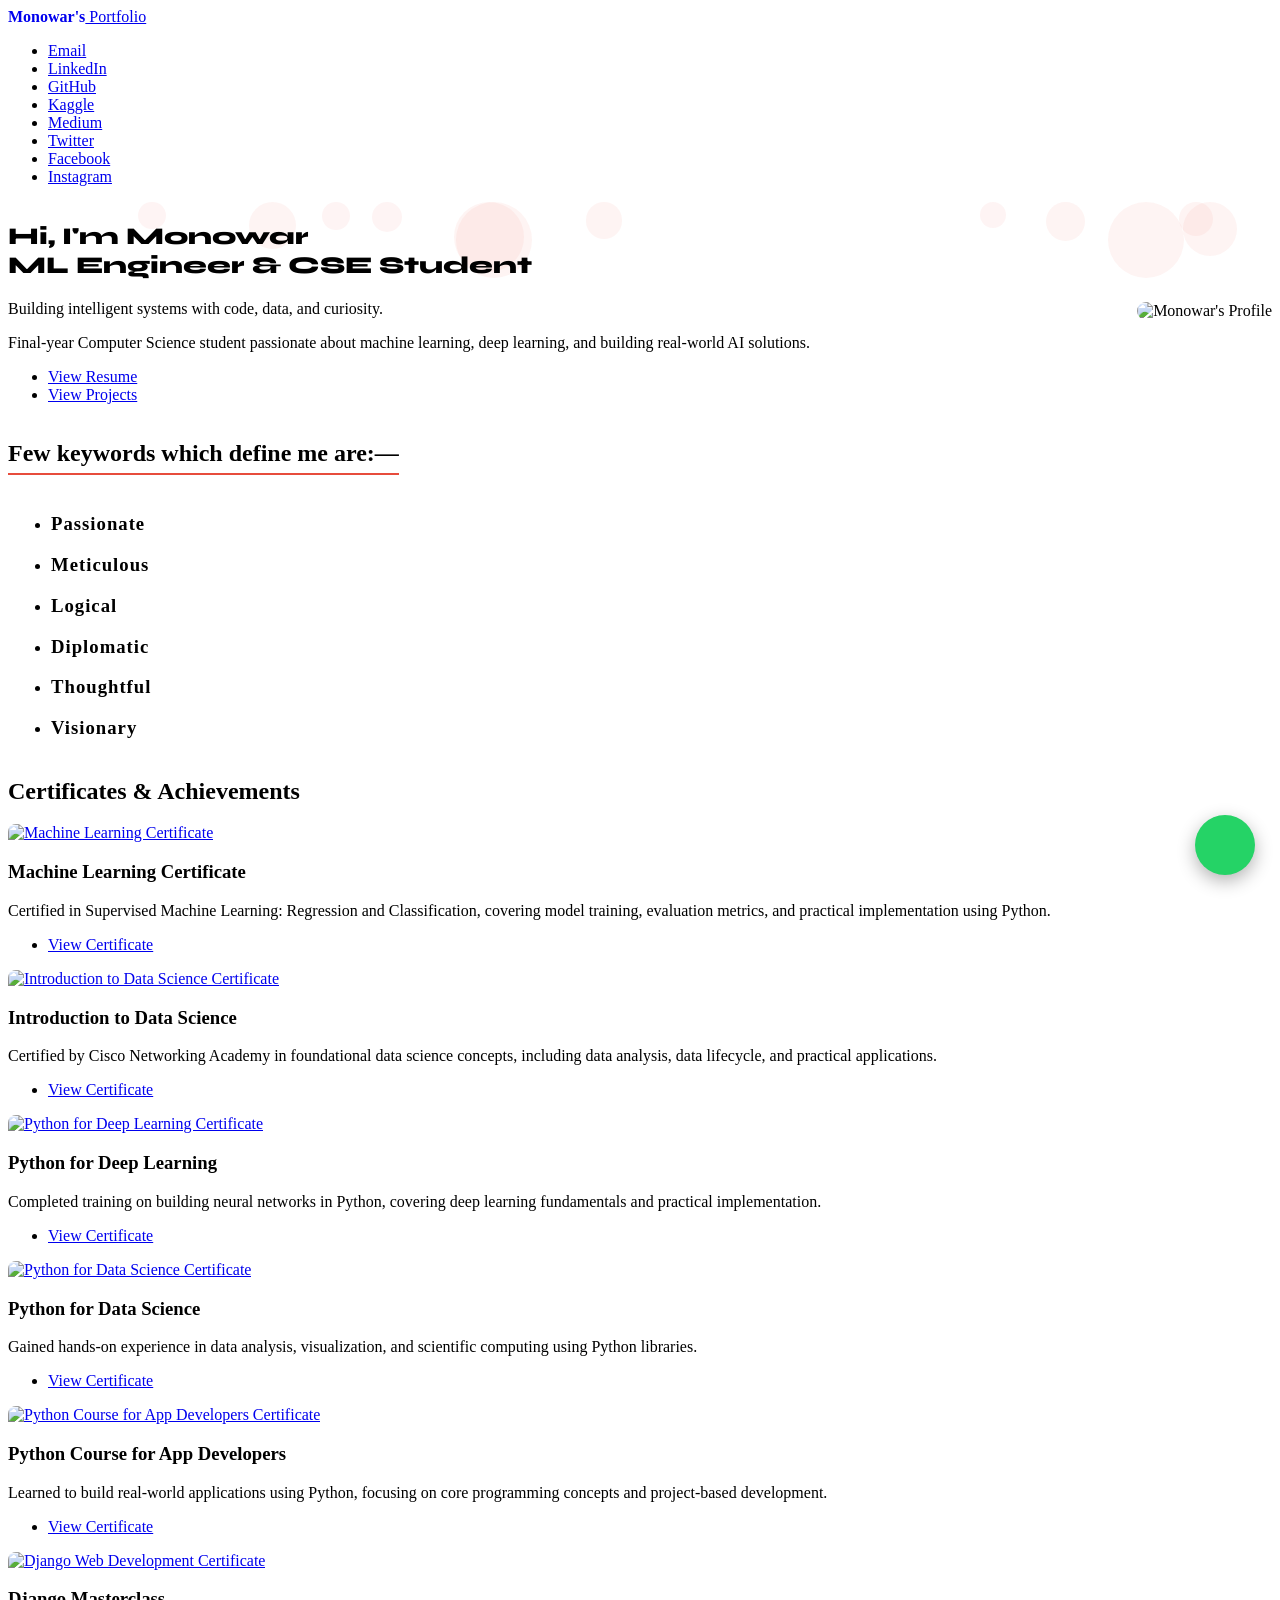
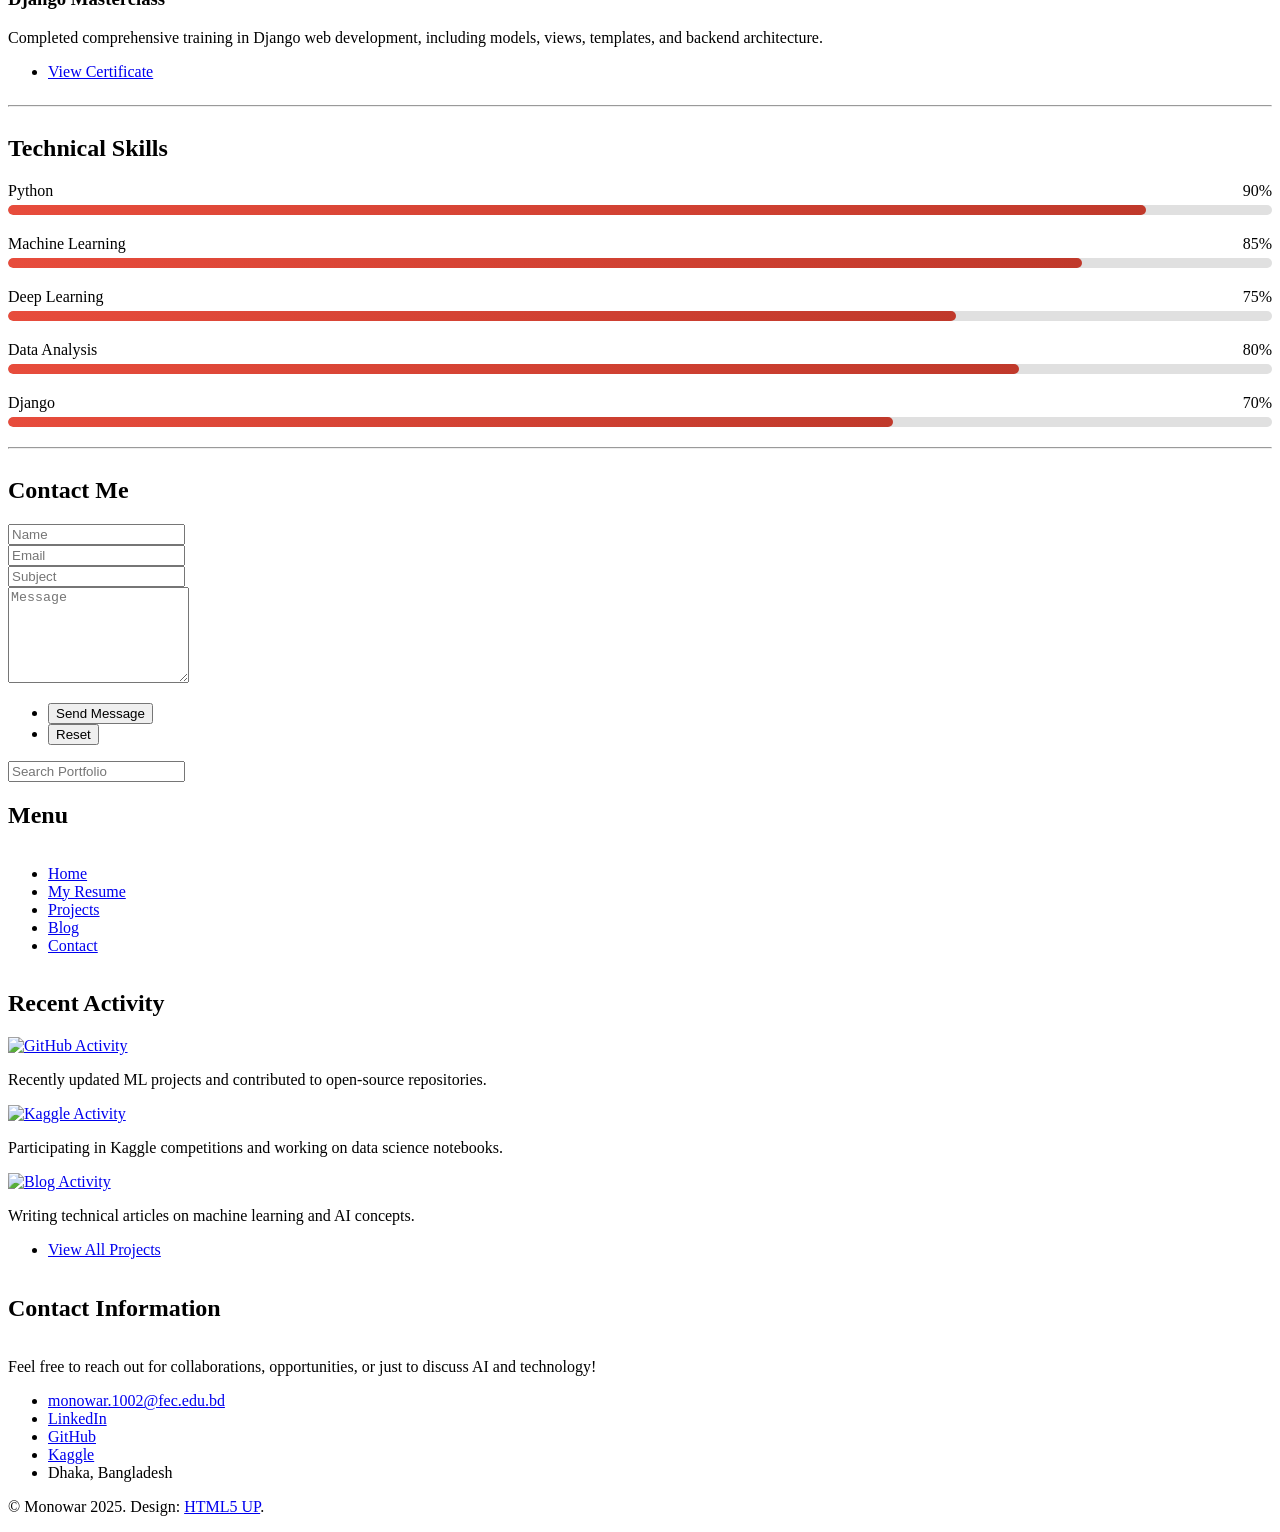
==== index.html @ b9350a1f "Add files via upload" ====
<!DOCTYPE HTML>
<html>
<head>
    <title>Monowar - ML Engineer & CSE Student</title>
    <meta charset="utf-8" />
    <meta name="viewport" content="width=device-width, initial-scale=1, user-scalable=no" />
    <link rel="stylesheet" href="assets/css/main.css" />
    <link href="https://fonts.googleapis.com/css2?family=Space+Mono:wght@400;700&family=Syne:wght@400;600;800&display=swap" rel="stylesheet">
    <style>
        /* ===== ANIMATION & ENHANCEMENT LAYER ===== */
        :root {
            --accent: #e74c3c;
            --accent2: #f39c12;
            --glow: rgba(231, 76, 60, 0.15);
        }

        /* Smooth scroll */
        html { scroll-behavior: smooth; }

        /* ── Page Load Fade In ── */
        #wrapper { animation: fadeInPage 0.8s ease forwards; }
        @keyframes fadeInPage {
            from { opacity: 0; transform: translateY(12px); }
            to   { opacity: 1; transform: translateY(0); }
        }

        /* ── Header logo pulse ── */
        #header .logo strong {
            position: relative;
            display: inline-block;
            transition: color 0.3s;
        }
        #header .logo:hover strong { color: var(--accent); }

        /* ── Social icons bounce on hover ── */
        #header .icons li a {
            transition: transform 0.25s cubic-bezier(.34,1.56,.64,1), color 0.25s;
        }
        #header .icons li a:hover {
            transform: translateY(-5px) scale(1.2);
            color: var(--accent) !important;
        }

        /* ── Banner section stagger reveal ── */
        #banner > div > div:first-child > * {
            opacity: 0;
            animation: slideUp 0.7s ease forwards;
        }
        #banner > div > div:first-child > *:nth-child(1) { animation-delay: 0.2s; }
        #banner > div > div:first-child > *:nth-child(2) { animation-delay: 0.4s; }
        #banner > div > div:first-child > *:nth-child(3) { animation-delay: 0.6s; }
        @keyframes slideUp {
            from { opacity: 0; transform: translateY(24px); }
            to   { opacity: 1; transform: translateY(0); }
        }

        /* ── Profile image float + glow ── */
        .image.object img {
            animation: floatImg 4s ease-in-out infinite;
            box-shadow: 0 0 0 0 var(--glow);
            border-radius: 12px;
            transition: box-shadow 0.4s;
        }
        .image.object:hover img {
            box-shadow: 0 0 40px 8px var(--glow), 0 8px 32px rgba(0,0,0,0.2);
        }
        @keyframes floatImg {
            0%, 100% { transform: translateY(0px); }
            50%       { transform: translateY(-10px); }
        }

        /* ── Keyword cards animate in ── */
        .features article {
            opacity: 0;
            transform: scale(0.92);
            animation: cardPop 0.5s ease forwards;
            transition: box-shadow 0.3s, transform 0.3s;
            border-left: 3px solid transparent;
        }
        .features article:hover {
            transform: translateY(-4px) scale(1.02);
            border-left: 3px solid var(--accent);
            box-shadow: -4px 4px 20px var(--glow);
        }
        .features article:nth-child(1) { animation-delay: 0.1s; }
        .features article:nth-child(2) { animation-delay: 0.2s; }
        .features article:nth-child(3) { animation-delay: 0.3s; }
        .features article:nth-child(4) { animation-delay: 0.4s; }
        .features article:nth-child(5) { animation-delay: 0.5s; }
        .features article:nth-child(6) { animation-delay: 0.6s; }
        @keyframes cardPop {
            to { opacity: 1; transform: scale(1); }
        }

        /* ── Keyword h3 gradient text ── */
        .features article h3 {
            background: linear-gradient(90deg, var(--accent), var(--accent2));
            -webkit-background-clip: text;
            -webkit-text-fill-color: transparent;
            background-clip: text;
            font-family: 'Syne', sans-serif;
            font-weight: 800;
            letter-spacing: 1px;
        }

        /* ── Section heading underline animate ── */
        .major h2 {
            position: relative;
            display: inline-block;
        }
        .major h2::after {
            content: '';
            position: absolute;
            left: 0; bottom: -4px;
            width: 0; height: 2px;
            background: var(--accent);
            transition: width 0.5s ease;
        }
        section:hover .major h2::after { width: 100%; }

        /* ── Certificate cards lift ── */
        .posts article {
            transition: transform 0.3s ease, box-shadow 0.3s ease;
            border-radius: 8px;
            overflow: hidden;
        }
        .posts article:hover {
            transform: translateY(-6px);
            box-shadow: 0 12px 32px rgba(231,76,60,0.15);
        }
        .posts article .image img {
            transition: transform 0.4s ease;
        }
        .posts article:hover .image img {
            transform: scale(1.05);
        }

        /* ── Buttons pulse glow ── */
        .button.primary, input[type="submit"].primary {
            position: relative;
            overflow: hidden;
            transition: transform 0.2s, box-shadow 0.3s;
        }
        .button.primary:hover, input[type="submit"].primary:hover {
            transform: translateY(-2px);
            box-shadow: 0 6px 20px rgba(231,76,60,0.4);
        }
        .button.primary::after {
            content: '';
            position: absolute;
            top: 50%; left: 50%;
            width: 0; height: 0;
            background: rgba(255,255,255,0.2);
            border-radius: 50%;
            transform: translate(-50%,-50%);
            transition: width 0.4s, height 0.4s, opacity 0.4s;
            opacity: 0;
        }
        .button.primary:active::after {
            width: 200px; height: 200px; opacity: 1;
        }

        /* ── Form fields focus glow ── */
        input[type="text"], input[type="email"], textarea {
            transition: border-color 0.3s, box-shadow 0.3s;
        }
        input[type="text"]:focus, input[type="email"]:focus, textarea:focus {
            border-color: var(--accent) !important;
            box-shadow: 0 0 0 3px rgba(231,76,60,0.15) !important;
            outline: none;
        }

        /* ── Sidebar mini-posts hover ── */
        .mini-posts article a.image img {
            transition: transform 0.3s ease;
        }
        .mini-posts article:hover a.image img {
            transform: scale(1.04);
        }

        /* ── Typing cursor effect on h1 ── */
        #banner h1 {
            font-family: 'Syne', sans-serif;
            font-weight: 800;
        }

        /* ── Scroll progress bar ── */
        #scroll-progress {
            position: fixed;
            top: 0; left: 0;
            height: 3px;
            width: 0%;
            background: linear-gradient(90deg, var(--accent), var(--accent2));
            z-index: 99999;
            transition: width 0.1s linear;
        }

        /* ── Nav menu link hover ── */
        #menu nav ul li a {
            position: relative;
            transition: color 0.3s, padding-left 0.3s;
        }
        #menu nav ul li a:hover {
            padding-left: 8px;
            color: var(--accent) !important;
        }

        /* ── WhatsApp float pulse ── */
        .whatsapp-float {
            position: fixed;
            bottom: 25px;
            right: 25px;
            width: 60px;
            height: 60px;
            background: #25D366;
            color: white;
            border-radius: 50%;
            display: flex;
            align-items: center;
            justify-content: center;
            font-size: 26px;
            box-shadow: 0 6px 18px rgba(0,0,0,0.3);
            z-index: 9999;
            text-decoration: none;
            animation: waPulse 2.5s ease-in-out infinite;
        }
        @keyframes waPulse {
            0%, 100% { box-shadow: 0 6px 18px rgba(37,211,102,0.4), 0 0 0 0 rgba(37,211,102,0.3); }
            50%       { box-shadow: 0 6px 24px rgba(37,211,102,0.6), 0 0 0 12px rgba(37,211,102,0); }
        }
        .tooltip {
            position: absolute;
            right: 70px;
            background: #333;
            color: white;
            padding: 6px 10px;
            border-radius: 5px;
            font-size: 13px;
            opacity: 0;
            transition: 0.3s;
            white-space: nowrap;
        }
        .whatsapp-float:hover .tooltip { opacity: 1; }

        /* ── Fixed: YouTube embed container responsive ── */
        .video-wrapper {
            position: relative;
            padding-bottom: 56.25%; /* 16:9 */
            height: 0;
            overflow: hidden;
            border-radius: 12px;
            max-width: 700px;
            margin: 0 auto;
            box-shadow: 0 8px 32px rgba(0,0,0,0.2);
        }
        .video-wrapper iframe {
            position: absolute;
            top: 0; left: 0;
            width: 100%;
            height: 100%;
            border: none;
        }

        /* ── Particle bg on banner ── */
        #banner { position: relative; overflow: hidden; }
        .particle {
            position: absolute;
            border-radius: 50%;
            background: var(--accent);
            opacity: 0.06;
            animation: drift linear infinite;
            pointer-events: none;
        }
        @keyframes drift {
            0%   { transform: translateY(100vh) rotate(0deg); opacity: 0; }
            10%  { opacity: 0.06; }
            90%  { opacity: 0.06; }
            100% { transform: translateY(-200px) rotate(360deg); opacity: 0; }
        }
body {
    font-family: "Times New Roman", Times, serif !important;
    color: #000 !important;
}
h1, h2, h3, h4, h5, h6,
p, li {
    font-family: "Times New Roman", Times, serif;
}


/* Remove gradient effect from keyword titles */
.features article h3 {
    background: none !important;
    -webkit-text-fill-color: #000 !important;
    color: #000 !important;
}
/* FIX: Skill bar — uses JS width transition, no broken CSS animation */
        .skill-bar-wrap {
            width: 100%; background: #e0e0e0;
            border-radius: 10px; height: 10px;
            overflow: hidden; margin-bottom: 20px;
        }
        .skill-bar-fill {
            height: 10px; width: 0%;
            background: linear-gradient(90deg, #e74c3c, #c0392b);
            border-radius: 10px;
            transition: width 1.3s ease-out;
        }
        .skill-label {
            display: flex;
            justify-content: space-between;
            margin-bottom: 5px;
            font-family: "Times New Roman", Times, serif;
        }

        #banner h1 {
            font-family: 'Syne', sans-serif;
            font-weight: 800;
        }
    </style>
</head>
<body class="is-preload">

    <!-- Scroll Progress Bar -->
    <div id="scroll-progress"></div>

    <div id="wrapper">
        <div id="main">
            <div class="inner">

                <!-- Header -->
                <header id="header">
                    <a href="index.html" class="logo"><strong>Monowar's</strong> Portfolio</a>
                    <ul class="icons">
                        <li><a href="mailto:monowar.1002@fec.edu.bd" class="icon solid fa-envelope"><span class="label">Email</span></a></li>
                        <li><a href="https://www.linkedin.com/in/monowarcse/" class="icon brands fa-linkedin"><span class="label">LinkedIn</span></a></li>
                        <li><a href="https://github.com/dewshishir" class="icon brands fa-github"><span class="label">GitHub</span></a></li>
                        <li><a href="https://www.kaggle.com/monowarislamshishir" class="icon brands fa-kaggle"><span class="label">Kaggle</span></a></li>
                        <li><a href="https://medium.com/@monowarcse" class="icon brands fa-medium-m"><span class="label">Medium</span></a></li>
                        <li><a href="https://x.com/haiShishir" class="icon brands fa-twitter"><span class="label">Twitter</span></a></li>
                        <li><a href="https://www.facebook.com/monowarcse" class="icon brands fa-facebook-f"><span class="label">Facebook</span></a></li>
                        <li><a href="https://www.instagram.com/haishishir" class="icon brands fa-instagram"><span class="label">Instagram</span></a></li>
                    </ul>
                </header>

                <!-- Banner -->
                <section id="banner">
                    <!-- Particles -->
                    <div id="particles-container"></div>

                    <div style="display: flex; flex-wrap: wrap; align-items: center; gap: 40px;">
                        <div style="flex: 1; min-width: 300px;">
                            <header >
                                <h1 >Hi, I'm Monowar<br />ML Engineer & CSE Student</h1>
                                <p>Building intelligent systems with code, data, and curiosity.</p>
                            </header>
                            <p>Final-year Computer Science student passionate about machine learning, deep learning, and building real-world AI solutions.</p>
                            <ul class="actions">
                                <li><a href="myresume.html" class="button big primary">View Resume</a></li>
                                <li><a href="projects.html" class="button big">View Projects</a></li>
                            </ul>
                        </div>
                        <div style="flex: 0 0 auto;">
                            <span class="image object">
                                <img src="images/picmy.jpg" alt="Monowar's Profile"
                                     style="max-width: 320px; width: 100%; height: auto; border-radius: 12px;" />
                            </span>
                        </div>
                    </div>
                </section>

                <!-- Keywords Section -->
                <section>
                    <header class="major">
                        <h2 style="border-bottom: 2px solid #e74c3c; padding-bottom: 6px;">
                            Few keywords which define me are:—
                        </h2>
                    </header>
                    <div class="features" >
                        <article><div class="content"><ul><li><h3 style=" font-family: Times New Roman;">Passionate</h3></li></ul></div></article>
                        <article><div class="content"><ul><li><h3 style=" font-family: Times New Roman;">Meticulous</h3></li></ul></div></article>
                        <article><div class="content"><ul><li><h3 style=" font-family: Times New Roman;">Logical</h3></li></ul></div></article>
                        <article><div class="content"><ul><li><h3 style=" font-family: Times New Roman;">Diplomatic</h3></li></ul></div></article>
                        <article><div class="content"><ul><li><h3 style=" font-family: Times New Roman;">Thoughtful</h3></li></ul></div></article>
                        <article><div class="content"><ul><li><h3 style=" font-family: Times New Roman;">Visionary</h3></li></ul></div></article>
                    </div>
                </section>

 
                <!-- Certificates Section -->
                <section>
                    <header class="major">
                        <h2>Certificates & Achievements</h2>
                    </header>
                    <div class="posts">

                        <article>
                            <a href="https://www.coursera.org/account/accomplishments/verify/7BLE3KF4RXZO" class="image">
                                <img src="images/Coursera 7BLE3KF4RXZO.png" alt="Machine Learning Certificate" />
                            </a>
                            <h3>Machine Learning Certificate</h3>
                            <p>Certified in Supervised Machine Learning: Regression and Classification, covering model training, evaluation metrics, and practical implementation using Python.</p>
                            <ul class="actions">
                                <li><a href="https://www.coursera.org/account/accomplishments/verify/7BLE3KF4RXZO" class="button">View Certificate</a></li>
                            </ul>
                        </article>

                        <article>
                            <a href="https://www.credly.com/badges/2d207bb9-0daf-4ead-a9e6-166ff694bf96.pdf" class="image">
                                <img src="images/cisco data science.png" alt="Introduction to Data Science Certificate" />
                            </a>
                            <h3>Introduction to Data Science</h3>
                            <p>Certified by Cisco Networking Academy in foundational data science concepts, including data analysis, data lifecycle, and practical applications.</p>
                            <ul class="actions">
                                <li><a href="https://www.credly.com/badges/2d207bb9-0daf-4ead-a9e6-166ff694bf96.pdf" class="button">View Certificate</a></li>
                            </ul>
                        </article>

                        <article>
                            <a href="https://www.udemy.com/certificate/UC-8c6acdda-17b8-4963-af20-0f8c875663ab/" class="image">
                                <img src="images/udemy Python for Deep Learning.png" alt="Python for Deep Learning Certificate" />
                            </a>
                            <h3>Python for Deep Learning</h3>
                            <p>Completed training on building neural networks in Python, covering deep learning fundamentals and practical implementation.</p>
                            <ul class="actions">
                                <li><a href="https://www.udemy.com/certificate/UC-8c6acdda-17b8-4963-af20-0f8c875663ab/" class="button">View Certificate</a></li>
                            </ul>
                        </article>

                        <article>
                            <a href="https://www.udemy.com/certificate/UC-1179c899-05e9-4eb6-9f15-d4342a6d5837/" class="image">
                                <img src="images/Udemy Python For Data Science.png" alt="Python for Data Science Certificate" />
                            </a>
                            <h3>Python for Data Science</h3>
                            <p>Gained hands-on experience in data analysis, visualization, and scientific computing using Python libraries.</p>
                            <ul class="actions">
                                <li><a href="https://www.udemy.com/certificate/UC-1179c899-05e9-4eb6-9f15-d4342a6d5837/" class="button">View Certificate</a></li>
                            </ul>
                        </article>

                        <article>
                            <a href="https://www.udemy.com/certificate/UC-54fe807e-b164-439b-b23c-43f3225e3d57/" class="image">
                                <img src="images/udemy python course.png" alt="Python Course for App Developers Certificate" />
                            </a>
                            <h3>Python Course for App Developers</h3>
                            <p>Learned to build real-world applications using Python, focusing on core programming concepts and project-based development.</p>
                            <ul class="actions">
                                <li><a href="https://www.udemy.com/certificate/UC-54fe807e-b164-439b-b164-439b-b164-439b-b164-439b-b23c-43f3225e3d57/" class="button">View Certificate</a></li>
                            </ul>
                        </article>

                        <article>
                            <a href="https://www.udemy.com/certificate/UC-37cccca7-4e1b-4c5c-8e90-a699dcc78438/" class="image">
                                <img src="images/udemy django.png" alt="Django Web Development Certificate" />
                            </a>
                            <h3>Django Masterclass</h3>
                            <p>Completed comprehensive training in Django web development, including models, views, templates, and backend architecture.</p>
                            <ul class="actions">
                                <li><a href="https://www.udemy.com/certificate/UC-37cccca7-4e1b-4c5c-8e90-a699dcc78438/" class="button">View Certificate</a></li>
                            </ul>
                        </article>

                    </div>

                    <hr class="major" />
                    <!-- Technical Skills — FIX: Own section + scroll-triggered JS animation -->
                <section>
                    <header class="major">
                        <h2>Technical Skills</h2>
                    </header>
                    <div id="skills-section">
                        <div class="skill-label"><span>Python</span><span>90%</span></div>
                        <div class="skill-bar-wrap"><div class="skill-bar-fill" data-width="90"></div></div>

                        <div class="skill-label"><span>Machine Learning</span><span>85%</span></div>
                        <div class="skill-bar-wrap"><div class="skill-bar-fill" data-width="85"></div></div>

                        <div class="skill-label"><span>Deep Learning</span><span>75%</span></div>
                        <div class="skill-bar-wrap"><div class="skill-bar-fill" data-width="75"></div></div>

                        <div class="skill-label"><span>Data Analysis</span><span>80%</span></div>
                        <div class="skill-bar-wrap"><div class="skill-bar-fill" data-width="80"></div></div>

                        <div class="skill-label"><span>Django</span><span>70%</span></div>
                        <div class="skill-bar-wrap"><div class="skill-bar-fill" data-width="70"></div></div>
                    </div>
                </section>
                <hr class="major" />
                    <!-- Contact Form — FIXED redirect URL -->
                    <header class="major">
                        <h2>Contact Me</h2>
                    </header>
                    <form method="POST" action="https://formspree.io/f/mpqjjevd">
                        <input type="hidden" name="_subject" value="New Message from Monowar Portfolio" />
                        <!-- FIXED: replace placeholder redirect with real URL -->
                        <input type="hidden" name="_redirect" value="https://dewshishir.github.io/thankyou.html" />
                        <input type="text" name="_gotcha" style="display:none" />

                        <div class="row gtr-uniform">
                            <div class="col-6 col-12-xsmall">
                                <input type="text" name="name" placeholder="Name" required />
                            </div>
                            <div class="col-6 col-12-xsmall">
                                <input type="email" name="email" placeholder="Email" required />
                            </div>
                            <div class="col-12">
                                <input type="text" name="subject" placeholder="Subject" required />
                            </div>
                            <div class="col-12">
                                <textarea name="message" placeholder="Message" rows="6" required></textarea>
                            </div>
                            <div class="col-12">
                                <ul class="actions">
                                    <li><input type="submit" value="Send Message" class="primary" /></li>
                                    <li><input type="reset" value="Reset" /></li>
                                </ul>
                            </div>
                        </div>
                    </form>

                </section>

            </div>
        </div>

        <!-- Sidebar -->
        <div id="sidebar">
            <div class="inner">

                <section id="search" class="alt">
                    <form method="post" action="#">
                        <input type="text" name="query" id="query" placeholder="Search Portfolio" />
                    </form>
                </section>

                <nav id="menu">
                    <header class="major"><h2>Menu</h2></header>
                    <ul>
                        <li><a href="index.html">Home</a></li>
                        <li><a href="myresume.html">My Resume</a></li>
                        <li><a href="projects.html">Projects</a></li>
                        <li><a href="blog.html">Blog</a></li>
                        <li><a href="contact.html">Contact</a></li>
                    </ul>
                </nav>

                <section>
                    <header class="major"><h2>Recent Activity</h2></header>
                    <div class="mini-posts">
                        <article>
                            <a href="https://github.com/dewshishir" class="image"><img src="images/yolo.png" alt="GitHub Activity" /></a>
                            <p>Recently updated ML projects and contributed to open-source repositories.</p>
                        </article>
                        <article>
                            <a href="https://www.kaggle.com/monowarislamshishir" class="image"><img src="images/kaggle.png" alt="Kaggle Activity" /></a>
                            <p>Participating in Kaggle competitions and working on data science notebooks.</p>
                        </article>
                        <article>
                            <a href="https://medium.com/@monowarcse" class="image"><img src="images/cnn.jpg" alt="Blog Activity" /></a>
                            <p>Writing technical articles on machine learning and AI concepts.</p>
                        </article>
                    </div>
                    <ul class="actions">
                        <li><a href="projects.html" class="button">View All Projects</a></li>
                    </ul>
                </section>

                <section>
                    <header class="major"><h2>Contact Information</h2></header>
                    <p>Feel free to reach out for collaborations, opportunities, or just to discuss AI and technology!</p>
                    <ul class="contact">
                        <li class="icon solid fa-envelope"><a href="mailto:monowar.1002@fec.edu.bd">monowar.1002@fec.edu.bd</a></li>
                        <li class="icon brands fa-linkedin"><a href="https://www.linkedin.com/in/monowarcse/">LinkedIn</a></li>
                        <li class="icon brands fa-github"><a href="https://github.com/dewshishir">GitHub</a></li>
                        <li class="icon brands fa-kaggle"><a href="https://www.kaggle.com/monowarislamshishir">Kaggle</a></li>
                        <li class="icon solid fa-home">Dhaka, Bangladesh</li>
                    </ul>
                </section>

                <footer id="footer">
                    <p class="copyright">&copy; Monowar 2025. Design: <a href="https://html5up.net">HTML5 UP</a>.</p>
                </footer>

            </div>
        </div>

    </div>

    <!-- WhatsApp Button -->
    <a href="https://wa.me/8801679787608?text=Hello%20I%20want%20to%20know%20more"
       class="whatsapp-float" target="_blank">
        <span class="tooltip">Live Chat</span>
        <i class="fab fa-whatsapp"></i>
    </a>

    <!-- Scripts -->
    <script src="assets/js/jquery.min.js"></script>
    <script src="assets/js/browser.min.js"></script>
    <script src="assets/js/breakpoints.min.js"></script>
    <script src="assets/js/util.js"></script>
    <script src="assets/js/main.js"></script>

    <script>
        // ── Scroll Progress Bar ──
        window.addEventListener('scroll', () => {
            const el = document.getElementById('scroll-progress');
            const scrollTop = window.scrollY;
            const docH = document.documentElement.scrollHeight - window.innerHeight;
            el.style.width = (scrollTop / docH * 100) + '%';
        });

        // ── Floating Particles on Banner ──
        const container = document.getElementById('particles-container');
        if (container) {
            for (let i = 0; i < 12; i++) {
                const p = document.createElement('div');
                p.className = 'particle';
                const size = Math.random() * 60 + 20;
                p.style.cssText = `
                    width: ${size}px; height: ${size}px;
                    left: ${Math.random() * 100}%;
                    animation-duration: ${Math.random() * 12 + 10}s;
                    animation-delay: ${Math.random() * 8}s;
                `;
                container.appendChild(p);
            }
        }

        // ── YouTube Embed Fallback Detection ──
        // If embed fails (error 153), show thumbnail fallback
        const iframe = document.querySelector('.video-wrapper iframe');
        const fallback = document.getElementById('yt-fallback');
        if (iframe && fallback) {
            iframe.addEventListener('error', () => {
                document.querySelector('.video-wrapper').style.display = 'none';
                fallback.style.display = 'block';
            });
            // Also listen for postMessage from YouTube about blocked embed
            window.addEventListener('message', (e) => {
                if (e.origin.includes('youtube') && e.data && e.data.info === 153) {
                    document.querySelector('.video-wrapper').style.display = 'none';
                    fallback.style.display = 'block';
                }
            });
        }

        // ── Intersection Observer for scroll-triggered animations ──
        const observer = new IntersectionObserver((entries) => {
            entries.forEach(entry => {
                if (entry.isIntersecting) {
                    entry.target.style.opacity = '1';
                    entry.target.style.transform = 'translateY(0)';
                }
            });
        }, { threshold: 0.1 });

        document.querySelectorAll('.posts article').forEach((el, i) => {
            el.style.opacity = '0';
            el.style.transform = 'translateY(30px)';
            el.style.transition = `opacity 0.5s ease ${i * 0.1}s, transform 0.5s ease ${i * 0.1}s`;
            observer.observe(el);
        });
        // FIX: Skills bar scroll-triggered animation using JS transition
        const skillObs = new IntersectionObserver((entries) => {
            entries.forEach(entry => {
                if (entry.isIntersecting) {
                    entry.target.querySelectorAll('.skill-bar-fill').forEach(bar => {
                        bar.style.width = bar.getAttribute('data-width') + '%';
                    });
                    skillObs.unobserve(entry.target);
                }
            });
        }, { threshold: 0.3 });

        const skillsSec = document.getElementById('skills-section');
        if (skillsSec) skillObs.observe(skillsSec);
    </script>

</body>
</html>
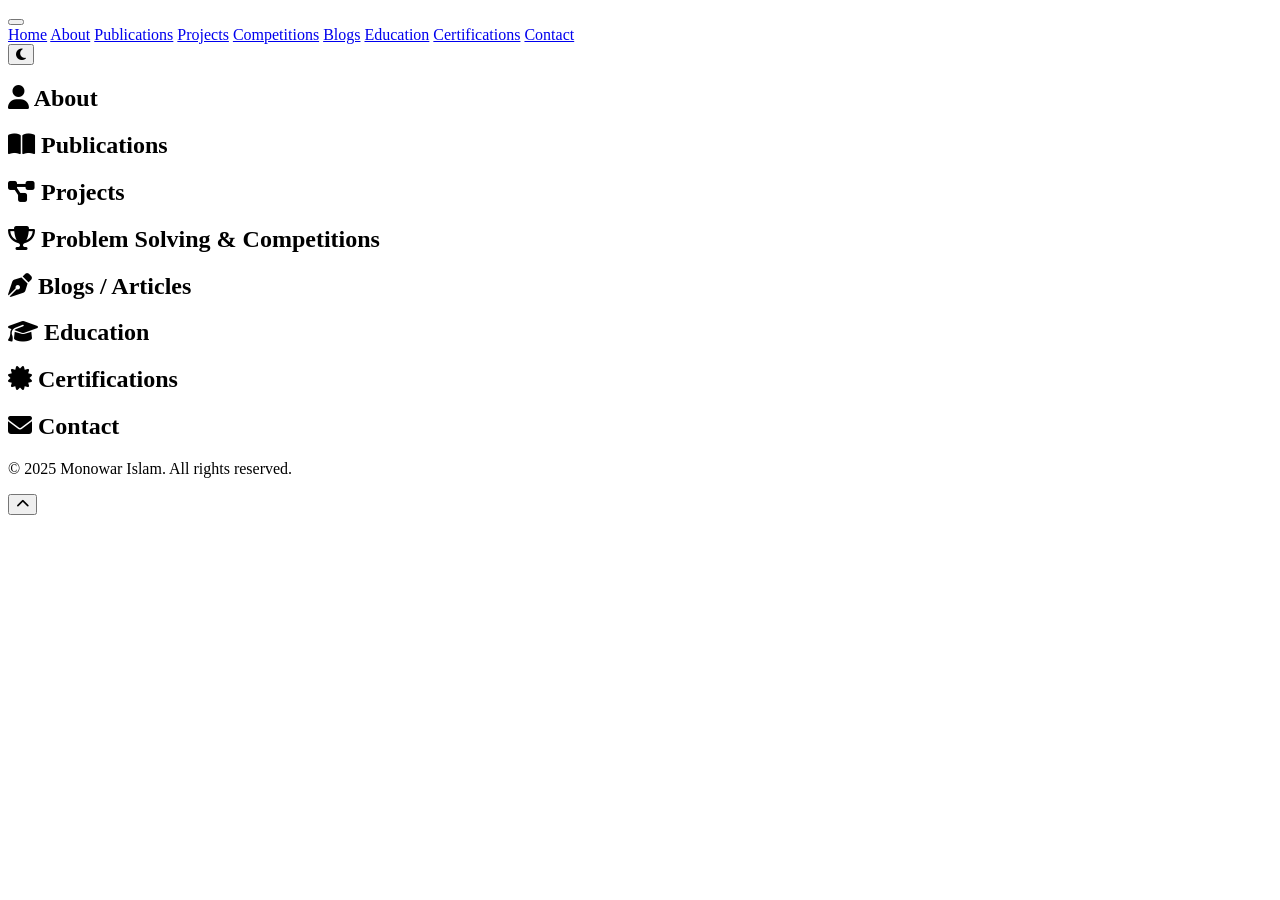
==== commit cde43daf: "Update index.html" ====
--- a/index.html
+++ b/index.html
@@ -1,679 +1,174 @@
-<!DOCTYPE HTML>
-<html>
+<!DOCTYPE html>
+<html lang="en" data-theme="light">
+
 <head>
-    <title>Monowar - ML Engineer & CSE Student</title>
-    <meta charset="utf-8" />
-    <meta name="viewport" content="width=device-width, initial-scale=1, user-scalable=no" />
-    <link rel="stylesheet" href="assets/css/main.css" />
-    <link href="https://fonts.googleapis.com/css2?family=Space+Mono:wght@400;700&family=Syne:wght@400;600;800&display=swap" rel="stylesheet">
-    <style>
-        /* ===== ANIMATION & ENHANCEMENT LAYER ===== */
-        :root {
-            --accent: #e74c3c;
-            --accent2: #f39c12;
-            --glow: rgba(231, 76, 60, 0.15);
-        }
+  <meta charset="UTF-8" />
+  <meta name="viewport" content="width=device-width, initial-scale=1.0" />
 
-        /* Smooth scroll */
-        html { scroll-behavior: smooth; }
+  <!-- SEO Meta Tags -->
+  <title>Monowar Islam — ML Engineer &amp; CV Researcher | Academic Portfolio</title>
+  <meta name="description"
+    content="Academic portfolio of Monowar Islam — Machine Learning Engineer, Deep Learning Engineer, and Computer Vision Researcher. CSE student at Faridpur Engineering College." />
+  <meta name="keywords"
+    content="Monowar Islam, machine learning, deep learning, computer vision, researcher, portfolio, CSE, Bangladesh" />
+  <meta name="author" content="Monowar Islam" />
 
-        /* ── Page Load Fade In ── */
-        #wrapper { animation: fadeInPage 0.8s ease forwards; }
-        @keyframes fadeInPage {
-            from { opacity: 0; transform: translateY(12px); }
-            to   { opacity: 1; transform: translateY(0); }
-        }
+  <!-- Open Graph -->
+  <meta property="og:title" content="Monowar Islam — ML Engineer & CV Researcher" />
+  <meta property="og:description"
+    content="Academic portfolio showcasing research, publications, projects, and professional experience." />
+  <meta property="og:type" content="website" />
+  <meta property="og:image" content="profile.jpg" />
 
-        /* ── Header logo pulse ── */
-        #header .logo strong {
-            position: relative;
-            display: inline-block;
-            transition: color 0.3s;
-        }
-        #header .logo:hover strong { color: var(--accent); }
+  <!-- Fonts -->
+  <link rel="preconnect" href="https://fonts.googleapis.com" />
+  <link rel="preconnect" href="https://fonts.gstatic.com" crossorigin />
+  <link
+    href="https://fonts.googleapis.com/css2?family=Inter:wght@400;500;600;700;800&family=JetBrains+Mono:wght@400;600&display=swap"
+    rel="stylesheet" />
 
-        /* ── Social icons bounce on hover ── */
-        #header .icons li a {
-            transition: transform 0.25s cubic-bezier(.34,1.56,.64,1), color 0.25s;
-        }
-        #header .icons li a:hover {
-            transform: translateY(-5px) scale(1.2);
-            color: var(--accent) !important;
-        }
+  <!-- Font Awesome -->
+  <link rel="stylesheet" href="https://cdnjs.cloudflare.com/ajax/libs/font-awesome/6.5.1/css/all.min.css"
+    integrity="sha512-DTOQO9RWCH3ppGqcWaEA1BIZOC6xxalwEsw9c2QQeAIftl+Vegovlnee1c9QX4TctnWMn13TZye+giMm8e2LwA=="
+    crossorigin="anonymous" referrerpolicy="no-referrer" />
 
-        /* ── Banner section stagger reveal ── */
-        #banner > div > div:first-child > * {
-            opacity: 0;
-            animation: slideUp 0.7s ease forwards;
-        }
-        #banner > div > div:first-child > *:nth-child(1) { animation-delay: 0.2s; }
-        #banner > div > div:first-child > *:nth-child(2) { animation-delay: 0.4s; }
-        #banner > div > div:first-child > *:nth-child(3) { animation-delay: 0.6s; }
-        @keyframes slideUp {
-            from { opacity: 0; transform: translateY(24px); }
-            to   { opacity: 1; transform: translateY(0); }
-        }
+  <!-- Stylesheet -->
+  <link rel="stylesheet" href="style.css" />
+</head>
 
-        /* ── Profile image float + glow ── */
-        .image.object img {
-            animation: floatImg 4s ease-in-out infinite;
-            box-shadow: 0 0 0 0 var(--glow);
-            border-radius: 12px;
-            transition: box-shadow 0.4s;
-        }
-        .image.object:hover img {
-            box-shadow: 0 0 40px 8px var(--glow), 0 8px 32px rgba(0,0,0,0.2);
-        }
-        @keyframes floatImg {
-            0%, 100% { transform: translateY(0px); }
-            50%       { transform: translateY(-10px); }
-        }
+<body>
 
-        /* ── Keyword cards animate in ── */
-        .features article {
-            opacity: 0;
-            transform: scale(0.92);
-            animation: cardPop 0.5s ease forwards;
-            transition: box-shadow 0.3s, transform 0.3s;
-            border-left: 3px solid transparent;
-        }
-        .features article:hover {
-            transform: translateY(-4px) scale(1.02);
-            border-left: 3px solid var(--accent);
-            box-shadow: -4px 4px 20px var(--glow);
-        }
-        .features article:nth-child(1) { animation-delay: 0.1s; }
-        .features article:nth-child(2) { animation-delay: 0.2s; }
-        .features article:nth-child(3) { animation-delay: 0.3s; }
-        .features article:nth-child(4) { animation-delay: 0.4s; }
-        .features article:nth-child(5) { animation-delay: 0.5s; }
-        .features article:nth-child(6) { animation-delay: 0.6s; }
-        @keyframes cardPop {
-            to { opacity: 1; transform: scale(1); }
-        }
+  <!-- Scroll Progress Bar -->
+  <div id="scroll-progress" role="progressbar" aria-label="Page scroll progress"></div>
 
-        /* ── Keyword h3 gradient text ── */
-        .features article h3 {
-            background: linear-gradient(90deg, var(--accent), var(--accent2));
-            -webkit-background-clip: text;
-            -webkit-text-fill-color: transparent;
-            background-clip: text;
-            font-family: 'Syne', sans-serif;
-            font-weight: 800;
-            letter-spacing: 1px;
-        }
+  <!-- Sidebar -->
+  <aside class="sidebar" id="sidebar">
+    <div id="sidebar-content"></div>
+  </aside>
 
-        /* ── Section heading underline animate ── */
-        .major h2 {
-            position: relative;
-            display: inline-block;
-        }
-        .major h2::after {
-            content: '';
-            position: absolute;
-            left: 0; bottom: -4px;
-            width: 0; height: 2px;
-            background: var(--accent);
-            transition: width 0.5s ease;
-        }
-        section:hover .major h2::after { width: 100%; }
+  <!-- Sidebar Overlay (mobile) -->
+  <div class="sidebar-overlay" id="sidebar-overlay"></div>
 
-        /* ── Certificate cards lift ── */
-        .posts article {
-            transition: transform 0.3s ease, box-shadow 0.3s ease;
-            border-radius: 8px;
-            overflow: hidden;
-        }
-        .posts article:hover {
-            transform: translateY(-6px);
-            box-shadow: 0 12px 32px rgba(231,76,60,0.15);
-        }
-        .posts article .image img {
-            transition: transform 0.4s ease;
-        }
-        .posts article:hover .image img {
-            transform: scale(1.05);
-        }
+  <!-- Main Content -->
+  <div class="main-content">
 
-        /* ── Buttons pulse glow ── */
-        .button.primary, input[type="submit"].primary {
-            position: relative;
-            overflow: hidden;
-            transition: transform 0.2s, box-shadow 0.3s;
-        }
-        .button.primary:hover, input[type="submit"].primary:hover {
-            transform: translateY(-2px);
-            box-shadow: 0 6px 20px rgba(231,76,60,0.4);
-        }
-        .button.primary::after {
-            content: '';
-            position: absolute;
-            top: 50%; left: 50%;
-            width: 0; height: 0;
-            background: rgba(255,255,255,0.2);
-            border-radius: 50%;
-            transform: translate(-50%,-50%);
-            transition: width 0.4s, height 0.4s, opacity 0.4s;
-            opacity: 0;
-        }
-        .button.primary:active::after {
-            width: 200px; height: 200px; opacity: 1;
-        }
+    <!-- Top Navigation -->
+    <nav class="top-nav" role="navigation" aria-label="Main navigation">
+      <button class="hamburger" id="hamburger" aria-label="Toggle navigation menu" aria-expanded="false">
+        <span></span><span></span><span></span>
+      </button>
+      <div class="nav-links" id="nav-links">
+        <a href="#home">Home</a>
+        <a href="#about">About</a>
+        <a href="#publications">Publications</a>
+        <a href="#projects">Projects</a>
+        <a href="#competitions">Competitions</a>
+        <a href="#blogs">Blogs</a>
+        <a href="#education">Education</a>
+        <a href="#certifications">Certifications</a>
+        <a href="#contact">Contact</a>
+      </div>
+      <button class="theme-toggle" id="theme-toggle" aria-label="Toggle dark/light mode">
+        <i class="fas fa-moon"></i>
+      </button>
+    </nav>
 
-        /* ── Form fields focus glow ── */
-        input[type="text"], input[type="email"], textarea {
-            transition: border-color 0.3s, box-shadow 0.3s;
-        }
-        input[type="text"]:focus, input[type="email"]:focus, textarea:focus {
-            border-color: var(--accent) !important;
-            box-shadow: 0 0 0 3px rgba(231,76,60,0.15) !important;
-            outline: none;
-        }
+    <!-- Page Content -->
+    <div class="content-wrapper">
 
-        /* ── Sidebar mini-posts hover ── */
-        .mini-posts article a.image img {
-            transition: transform 0.3s ease;
-        }
-        .mini-posts article:hover a.image img {
-            transform: scale(1.04);
-        }
+      <!-- Home / Hero -->
+      <section class="hero" id="home">
+        <div id="hero-content"></div>
+      </section>
 
-        /* ── Typing cursor effect on h1 ── */
-        #banner h1 {
-            font-family: 'Syne', sans-serif;
-            font-weight: 800;
-        }
+      <!-- About -->
+      <section class="section" id="about">
+        <div class="section-header fade-in">
+          <h2 class="section-title"><i class="fas fa-user"></i> About</h2>
+          <div class="section-divider"></div>
+        </div>
+        <div class="about-grid fade-in" id="about-content"></div>
+      </section>
 
-        /* ── Scroll progress bar ── */
-        #scroll-progress {
-            position: fixed;
-            top: 0; left: 0;
-            height: 3px;
-            width: 0%;
-            background: linear-gradient(90deg, var(--accent), var(--accent2));
-            z-index: 99999;
-            transition: width 0.1s linear;
-        }
+      <!-- Publications -->
+      <section class="section" id="publications">
+        <div class="section-header fade-in">
+          <h2 class="section-title"><i class="fas fa-book-open"></i> Publications</h2>
+          <div class="section-divider"></div>
+        </div>
+        <div id="publications-content"></div>
+      </section>
 
-        /* ── Nav menu link hover ── */
-        #menu nav ul li a {
-            position: relative;
-            transition: color 0.3s, padding-left 0.3s;
-        }
-        #menu nav ul li a:hover {
-            padding-left: 8px;
-            color: var(--accent) !important;
-        }
+      <!-- Projects -->
+      <section class="section" id="projects">
+        <div class="section-header fade-in">
+          <h2 class="section-title"><i class="fas fa-project-diagram"></i> Projects</h2>
+          <div class="section-divider"></div>
+        </div>
+        <div id="projects-content"></div>
+      </section>
 
-        /* ── WhatsApp float pulse ── */
-        .whatsapp-float {
-            position: fixed;
-            bottom: 25px;
-            right: 25px;
-            width: 60px;
-            height: 60px;
-            background: #25D366;
-            color: white;
-            border-radius: 50%;
-            display: flex;
-            align-items: center;
-            justify-content: center;
-            font-size: 26px;
-            box-shadow: 0 6px 18px rgba(0,0,0,0.3);
-            z-index: 9999;
-            text-decoration: none;
-            animation: waPulse 2.5s ease-in-out infinite;
-        }
-        @keyframes waPulse {
-            0%, 100% { box-shadow: 0 6px 18px rgba(37,211,102,0.4), 0 0 0 0 rgba(37,211,102,0.3); }
-            50%       { box-shadow: 0 6px 24px rgba(37,211,102,0.6), 0 0 0 12px rgba(37,211,102,0); }
-        }
-        .tooltip {
-            position: absolute;
-            right: 70px;
-            background: #333;
-            color: white;
-            padding: 6px 10px;
-            border-radius: 5px;
-            font-size: 13px;
-            opacity: 0;
-            transition: 0.3s;
-            white-space: nowrap;
-        }
-        .whatsapp-float:hover .tooltip { opacity: 1; }
+      <!-- Competitions -->
+      <section class="section" id="competitions">
+        <div class="section-header fade-in">
+          <h2 class="section-title"><i class="fas fa-trophy"></i> Problem Solving &amp; Competitions</h2>
+          <div class="section-divider"></div>
+        </div>
+        <div id="competitions-content"></div>
+      </section>
 
-        /* ── Fixed: YouTube embed container responsive ── */
-        .video-wrapper {
-            position: relative;
-            padding-bottom: 56.25%; /* 16:9 */
-            height: 0;
-            overflow: hidden;
-            border-radius: 12px;
-            max-width: 700px;
-            margin: 0 auto;
-            box-shadow: 0 8px 32px rgba(0,0,0,0.2);
-        }
-        .video-wrapper iframe {
-            position: absolute;
-            top: 0; left: 0;
-            width: 100%;
-            height: 100%;
-            border: none;
-        }
+      <!-- Blogs -->
+      <section class="section" id="blogs">
+        <div class="section-header fade-in">
+          <h2 class="section-title"><i class="fas fa-pen-nib"></i> Blogs / Articles</h2>
+          <div class="section-divider"></div>
+        </div>
+        <div id="blogs-content"></div>
+      </section>
 
-        /* ── Particle bg on banner ── */
-        #banner { position: relative; overflow: hidden; }
-        .particle {
-            position: absolute;
-            border-radius: 50%;
-            background: var(--accent);
-            opacity: 0.06;
-            animation: drift linear infinite;
-            pointer-events: none;
-        }
-        @keyframes drift {
-            0%   { transform: translateY(100vh) rotate(0deg); opacity: 0; }
-            10%  { opacity: 0.06; }
-            90%  { opacity: 0.06; }
-            100% { transform: translateY(-200px) rotate(360deg); opacity: 0; }
-        }
-body {
-    font-family: "Times New Roman", Times, serif !important;
-    color: #000 !important;
-}
-h1, h2, h3, h4, h5, h6,
-p, li {
-    font-family: "Times New Roman", Times, serif;
-}
+      <!-- Education -->
+      <section class="section" id="education">
+        <div class="section-header fade-in">
+          <h2 class="section-title"><i class="fas fa-graduation-cap"></i> Education</h2>
+          <div class="section-divider"></div>
+        </div>
+        <div id="education-content"></div>
+      </section>
 
+      <!-- Certifications -->
+      <section class="section" id="certifications">
+        <div class="section-header fade-in">
+          <h2 class="section-title"><i class="fas fa-certificate"></i> Certifications</h2>
+          <div class="section-divider"></div>
+        </div>
+        <div id="certifications-content"></div>
+      </section>
 
-/* Remove gradient effect from keyword titles */
-.features article h3 {
-    background: none !important;
-    -webkit-text-fill-color: #000 !important;
-    color: #000 !important;
-}
-/* FIX: Skill bar — uses JS width transition, no broken CSS animation */
-        .skill-bar-wrap {
-            width: 100%; background: #e0e0e0;
-            border-radius: 10px; height: 10px;
-            overflow: hidden; margin-bottom: 20px;
-        }
-        .skill-bar-fill {
-            height: 10px; width: 0%;
-            background: linear-gradient(90deg, #e74c3c, #c0392b);
-            border-radius: 10px;
-            transition: width 1.3s ease-out;
-        }
-        .skill-label {
-            display: flex;
-            justify-content: space-between;
-            margin-bottom: 5px;
-            font-family: "Times New Roman", Times, serif;
-        }
+      <!-- Contact -->
+      <section class="section" id="contact">
+        <div class="section-header fade-in">
+          <h2 class="section-title"><i class="fas fa-envelope"></i> Contact</h2>
+          <div class="section-divider"></div>
+        </div>
+        <div id="contact-content"></div>
+      </section>
 
-        #banner h1 {
-            font-family: 'Syne', sans-serif;
-            font-weight: 800;
-        }
-    </style>
-</head>
-<body class="is-preload">
-
-    <!-- Scroll Progress Bar -->
-    <div id="scroll-progress"></div>
-
-    <div id="wrapper">
-        <div id="main">
-            <div class="inner">
-
-                <!-- Header -->
-                <header id="header">
-                    <a href="index.html" class="logo"><strong>Monowar's</strong> Portfolio</a>
-                    <ul class="icons">
-                        <li><a href="mailto:monowar.1002@fec.edu.bd" class="icon solid fa-envelope"><span class="label">Email</span></a></li>
-                        <li><a href="https://www.linkedin.com/in/monowarcse/" class="icon brands fa-linkedin"><span class="label">LinkedIn</span></a></li>
-                        <li><a href="https://github.com/dewshishir" class="icon brands fa-github"><span class="label">GitHub</span></a></li>
-                        <li><a href="https://www.kaggle.com/monowarislamshishir" class="icon brands fa-kaggle"><span class="label">Kaggle</span></a></li>
-                        <li><a href="https://medium.com/@monowarcse" class="icon brands fa-medium-m"><span class="label">Medium</span></a></li>
-                        <li><a href="https://x.com/haiShishir" class="icon brands fa-twitter"><span class="label">Twitter</span></a></li>
-                        <li><a href="https://www.facebook.com/monowarcse" class="icon brands fa-facebook-f"><span class="label">Facebook</span></a></li>
-                        <li><a href="https://www.instagram.com/haishishir" class="icon brands fa-instagram"><span class="label">Instagram</span></a></li>
-                    </ul>
-                </header>
-
-                <!-- Banner -->
-                <section id="banner">
-                    <!-- Particles -->
-                    <div id="particles-container"></div>
-
-                    <div style="display: flex; flex-wrap: wrap; align-items: center; gap: 40px;">
-                        <div style="flex: 1; min-width: 300px;">
-                            <header >
-                                <h1 >Hi, I'm Monowar<br />ML Engineer & CSE Student</h1>
-                                <p>Building intelligent systems with code, data, and curiosity.</p>
-                            </header>
-                            <p>Final-year Computer Science student passionate about machine learning, deep learning, and building real-world AI solutions.</p>
-                            <ul class="actions">
-                                <li><a href="myresume.html" class="button big primary">View Resume</a></li>
-                                <li><a href="projects.html" class="button big">View Projects</a></li>
-                            </ul>
-                        </div>
-                        <div style="flex: 0 0 auto;">
-                            <span class="image object">
-                                <img src="images/picmy.jpg" alt="Monowar's Profile"
-                                     style="max-width: 320px; width: 100%; height: auto; border-radius: 12px;" />
-                            </span>
-                        </div>
-                    </div>
-                </section>
-
-                <!-- Keywords Section -->
-                <section>
-                    <header class="major">
-                        <h2 style="border-bottom: 2px solid #e74c3c; padding-bottom: 6px;">
-                            Few keywords which define me are:—
-                        </h2>
-                    </header>
-                    <div class="features" >
-                        <article><div class="content"><ul><li><h3 style=" font-family: Times New Roman;">Passionate</h3></li></ul></div></article>
-                        <article><div class="content"><ul><li><h3 style=" font-family: Times New Roman;">Meticulous</h3></li></ul></div></article>
-                        <article><div class="content"><ul><li><h3 style=" font-family: Times New Roman;">Logical</h3></li></ul></div></article>
-                        <article><div class="content"><ul><li><h3 style=" font-family: Times New Roman;">Diplomatic</h3></li></ul></div></article>
-                        <article><div class="content"><ul><li><h3 style=" font-family: Times New Roman;">Thoughtful</h3></li></ul></div></article>
-                        <article><div class="content"><ul><li><h3 style=" font-family: Times New Roman;">Visionary</h3></li></ul></div></article>
-                    </div>
-                </section>
-
- 
-                <!-- Certificates Section -->
-                <section>
-                    <header class="major">
-                        <h2>Certificates & Achievements</h2>
-                    </header>
-                    <div class="posts">
-
-                        <article>
-                            <a href="https://www.coursera.org/account/accomplishments/verify/7BLE3KF4RXZO" class="image">
-                                <img src="images/Coursera 7BLE3KF4RXZO.png" alt="Machine Learning Certificate" />
-                            </a>
-                            <h3>Machine Learning Certificate</h3>
-                            <p>Certified in Supervised Machine Learning: Regression and Classification, covering model training, evaluation metrics, and practical implementation using Python.</p>
-                            <ul class="actions">
-                                <li><a href="https://www.coursera.org/account/accomplishments/verify/7BLE3KF4RXZO" class="button">View Certificate</a></li>
-                            </ul>
-                        </article>
-
-                        <article>
-                            <a href="https://www.credly.com/badges/2d207bb9-0daf-4ead-a9e6-166ff694bf96.pdf" class="image">
-                                <img src="images/cisco data science.png" alt="Introduction to Data Science Certificate" />
-                            </a>
-                            <h3>Introduction to Data Science</h3>
-                            <p>Certified by Cisco Networking Academy in foundational data science concepts, including data analysis, data lifecycle, and practical applications.</p>
-                            <ul class="actions">
-                                <li><a href="https://www.credly.com/badges/2d207bb9-0daf-4ead-a9e6-166ff694bf96.pdf" class="button">View Certificate</a></li>
-                            </ul>
-                        </article>
-
-                        <article>
-                            <a href="https://www.udemy.com/certificate/UC-8c6acdda-17b8-4963-af20-0f8c875663ab/" class="image">
-                                <img src="images/udemy Python for Deep Learning.png" alt="Python for Deep Learning Certificate" />
-                            </a>
-                            <h3>Python for Deep Learning</h3>
-                            <p>Completed training on building neural networks in Python, covering deep learning fundamentals and practical implementation.</p>
-                            <ul class="actions">
-                                <li><a href="https://www.udemy.com/certificate/UC-8c6acdda-17b8-4963-af20-0f8c875663ab/" class="button">View Certificate</a></li>
-                            </ul>
-                        </article>
-
-                        <article>
-                            <a href="https://www.udemy.com/certificate/UC-1179c899-05e9-4eb6-9f15-d4342a6d5837/" class="image">
-                                <img src="images/Udemy Python For Data Science.png" alt="Python for Data Science Certificate" />
-                            </a>
-                            <h3>Python for Data Science</h3>
-                            <p>Gained hands-on experience in data analysis, visualization, and scientific computing using Python libraries.</p>
-                            <ul class="actions">
-                                <li><a href="https://www.udemy.com/certificate/UC-1179c899-05e9-4eb6-9f15-d4342a6d5837/" class="button">View Certificate</a></li>
-                            </ul>
-                        </article>
-
-                        <article>
-                            <a href="https://www.udemy.com/certificate/UC-54fe807e-b164-439b-b23c-43f3225e3d57/" class="image">
-                                <img src="images/udemy python course.png" alt="Python Course for App Developers Certificate" />
-                            </a>
-                            <h3>Python Course for App Developers</h3>
-                            <p>Learned to build real-world applications using Python, focusing on core programming concepts and project-based development.</p>
-                            <ul class="actions">
-                                <li><a href="https://www.udemy.com/certificate/UC-54fe807e-b164-439b-b164-439b-b164-439b-b164-439b-b23c-43f3225e3d57/" class="button">View Certificate</a></li>
-                            </ul>
-                        </article>
-
-                        <article>
-                            <a href="https://www.udemy.com/certificate/UC-37cccca7-4e1b-4c5c-8e90-a699dcc78438/" class="image">
-                                <img src="images/udemy django.png" alt="Django Web Development Certificate" />
-                            </a>
-                            <h3>Django Masterclass</h3>
-                            <p>Completed comprehensive training in Django web development, including models, views, templates, and backend architecture.</p>
-                            <ul class="actions">
-                                <li><a href="https://www.udemy.com/certificate/UC-37cccca7-4e1b-4c5c-8e90-a699dcc78438/" class="button">View Certificate</a></li>
-                            </ul>
-                        </article>
-
-                    </div>
-
-                    <hr class="major" />
-                    <!-- Technical Skills — FIX: Own section + scroll-triggered JS animation -->
-                <section>
-                    <header class="major">
-                        <h2>Technical Skills</h2>
-                    </header>
-                    <div id="skills-section">
-                        <div class="skill-label"><span>Python</span><span>90%</span></div>
-                        <div class="skill-bar-wrap"><div class="skill-bar-fill" data-width="90"></div></div>
-
-                        <div class="skill-label"><span>Machine Learning</span><span>85%</span></div>
-                        <div class="skill-bar-wrap"><div class="skill-bar-fill" data-width="85"></div></div>
-
-                        <div class="skill-label"><span>Deep Learning</span><span>75%</span></div>
-                        <div class="skill-bar-wrap"><div class="skill-bar-fill" data-width="75"></div></div>
-
-                        <div class="skill-label"><span>Data Analysis</span><span>80%</span></div>
-                        <div class="skill-bar-wrap"><div class="skill-bar-fill" data-width="80"></div></div>
-
-                        <div class="skill-label"><span>Django</span><span>70%</span></div>
-                        <div class="skill-bar-wrap"><div class="skill-bar-fill" data-width="70"></div></div>
-                    </div>
-                </section>
-                <hr class="major" />
-                    <!-- Contact Form — FIXED redirect URL -->
-                    <header class="major">
-                        <h2>Contact Me</h2>
-                    </header>
-                    <form method="POST" action="https://formspree.io/f/mpqjjevd">
-                        <input type="hidden" name="_subject" value="New Message from Monowar Portfolio" />
-                        <!-- FIXED: replace placeholder redirect with real URL -->
-                        <input type="hidden" name="_redirect" value="https://dewshishir.github.io/thankyou.html" />
-                        <input type="text" name="_gotcha" style="display:none" />
-
-                        <div class="row gtr-uniform">
-                            <div class="col-6 col-12-xsmall">
-                                <input type="text" name="name" placeholder="Name" required />
-                            </div>
-                            <div class="col-6 col-12-xsmall">
-                                <input type="email" name="email" placeholder="Email" required />
-                            </div>
-                            <div class="col-12">
-                                <input type="text" name="subject" placeholder="Subject" required />
-                            </div>
-                            <div class="col-12">
-                                <textarea name="message" placeholder="Message" rows="6" required></textarea>
-                            </div>
-                            <div class="col-12">
-                                <ul class="actions">
-                                    <li><input type="submit" value="Send Message" class="primary" /></li>
-                                    <li><input type="reset" value="Reset" /></li>
-                                </ul>
-                            </div>
-                        </div>
-                    </form>
-
-                </section>
-
-            </div>
-        </div>
-
-        <!-- Sidebar -->
-        <div id="sidebar">
-            <div class="inner">
-
-                <section id="search" class="alt">
-                    <form method="post" action="#">
-                        <input type="text" name="query" id="query" placeholder="Search Portfolio" />
-                    </form>
-                </section>
-
-                <nav id="menu">
-                    <header class="major"><h2>Menu</h2></header>
-                    <ul>
-                        <li><a href="index.html">Home</a></li>
-                        <li><a href="myresume.html">My Resume</a></li>
-                        <li><a href="projects.html">Projects</a></li>
-                        <li><a href="blog.html">Blog</a></li>
-                        <li><a href="contact.html">Contact</a></li>
-                    </ul>
-                </nav>
-
-                <section>
-                    <header class="major"><h2>Recent Activity</h2></header>
-                    <div class="mini-posts">
-                        <article>
-                            <a href="https://github.com/dewshishir" class="image"><img src="images/yolo.png" alt="GitHub Activity" /></a>
-                            <p>Recently updated ML projects and contributed to open-source repositories.</p>
-                        </article>
-                        <article>
-                            <a href="https://www.kaggle.com/monowarislamshishir" class="image"><img src="images/kaggle.png" alt="Kaggle Activity" /></a>
-                            <p>Participating in Kaggle competitions and working on data science notebooks.</p>
-                        </article>
-                        <article>
-                            <a href="https://medium.com/@monowarcse" class="image"><img src="images/cnn.jpg" alt="Blog Activity" /></a>
-                            <p>Writing technical articles on machine learning and AI concepts.</p>
-                        </article>
-                    </div>
-                    <ul class="actions">
-                        <li><a href="projects.html" class="button">View All Projects</a></li>
-                    </ul>
-                </section>
-
-                <section>
-                    <header class="major"><h2>Contact Information</h2></header>
-                    <p>Feel free to reach out for collaborations, opportunities, or just to discuss AI and technology!</p>
-                    <ul class="contact">
-                        <li class="icon solid fa-envelope"><a href="mailto:monowar.1002@fec.edu.bd">monowar.1002@fec.edu.bd</a></li>
-                        <li class="icon brands fa-linkedin"><a href="https://www.linkedin.com/in/monowarcse/">LinkedIn</a></li>
-                        <li class="icon brands fa-github"><a href="https://github.com/dewshishir">GitHub</a></li>
-                        <li class="icon brands fa-kaggle"><a href="https://www.kaggle.com/monowarislamshishir">Kaggle</a></li>
-                        <li class="icon solid fa-home">Dhaka, Bangladesh</li>
-                    </ul>
-                </section>
-
-                <footer id="footer">
-                    <p class="copyright">&copy; Monowar 2025. Design: <a href="https://html5up.net">HTML5 UP</a>.</p>
-                </footer>
-
-            </div>
-        </div>
+      <!-- Footer -->
+      <footer class="footer">
+        <p>&copy; 2025 Monowar Islam. All rights reserved.</p>
+      </footer>
 
     </div>
+  </div>
 
-    <!-- WhatsApp Button -->
-    <a href="https://wa.me/8801679787608?text=Hello%20I%20want%20to%20know%20more"
-       class="whatsapp-float" target="_blank">
-        <span class="tooltip">Live Chat</span>
-        <i class="fab fa-whatsapp"></i>
-    </a>
+  <!-- Scroll to Top -->
+  <button class="scroll-top" id="scroll-top" aria-label="Scroll to top">
+    <i class="fas fa-chevron-up"></i>
+  </button>
 
-    <!-- Scripts -->
-    <script src="assets/js/jquery.min.js"></script>
-    <script src="assets/js/browser.min.js"></script>
-    <script src="assets/js/breakpoints.min.js"></script>
-    <script src="assets/js/util.js"></script>
-    <script src="assets/js/main.js"></script>
-
-    <script>
-        // ── Scroll Progress Bar ──
-        window.addEventListener('scroll', () => {
-            const el = document.getElementById('scroll-progress');
-            const scrollTop = window.scrollY;
-            const docH = document.documentElement.scrollHeight - window.innerHeight;
-            el.style.width = (scrollTop / docH * 100) + '%';
-        });
-
-        // ── Floating Particles on Banner ──
-        const container = document.getElementById('particles-container');
-        if (container) {
-            for (let i = 0; i < 12; i++) {
-                const p = document.createElement('div');
-                p.className = 'particle';
-                const size = Math.random() * 60 + 20;
-                p.style.cssText = `
-                    width: ${size}px; height: ${size}px;
-                    left: ${Math.random() * 100}%;
-                    animation-duration: ${Math.random() * 12 + 10}s;
-                    animation-delay: ${Math.random() * 8}s;
-                `;
-                container.appendChild(p);
-            }
-        }
-
-        // ── YouTube Embed Fallback Detection ──
-        // If embed fails (error 153), show thumbnail fallback
-        const iframe = document.querySelector('.video-wrapper iframe');
-        const fallback = document.getElementById('yt-fallback');
-        if (iframe && fallback) {
-            iframe.addEventListener('error', () => {
-                document.querySelector('.video-wrapper').style.display = 'none';
-                fallback.style.display = 'block';
-            });
-            // Also listen for postMessage from YouTube about blocked embed
-            window.addEventListener('message', (e) => {
-                if (e.origin.includes('youtube') && e.data && e.data.info === 153) {
-                    document.querySelector('.video-wrapper').style.display = 'none';
-                    fallback.style.display = 'block';
-                }
-            });
-        }
-
-        // ── Intersection Observer for scroll-triggered animations ──
-        const observer = new IntersectionObserver((entries) => {
-            entries.forEach(entry => {
-                if (entry.isIntersecting) {
-                    entry.target.style.opacity = '1';
-                    entry.target.style.transform = 'translateY(0)';
-                }
-            });
-        }, { threshold: 0.1 });
-
-        document.querySelectorAll('.posts article').forEach((el, i) => {
-            el.style.opacity = '0';
-            el.style.transform = 'translateY(30px)';
-            el.style.transition = `opacity 0.5s ease ${i * 0.1}s, transform 0.5s ease ${i * 0.1}s`;
-            observer.observe(el);
-        });
-        // FIX: Skills bar scroll-triggered animation using JS transition
-        const skillObs = new IntersectionObserver((entries) => {
-            entries.forEach(entry => {
-                if (entry.isIntersecting) {
-                    entry.target.querySelectorAll('.skill-bar-fill').forEach(bar => {
-                        bar.style.width = bar.getAttribute('data-width') + '%';
-                    });
-                    skillObs.unobserve(entry.target);
-                }
-            });
-        }, { threshold: 0.3 });
-
-        const skillsSec = document.getElementById('skills-section');
-        if (skillsSec) skillObs.observe(skillsSec);
-    </script>
+  <!-- JavaScript -->
+  <script src="script.js"></script>
 
 </body>
+
 </html>
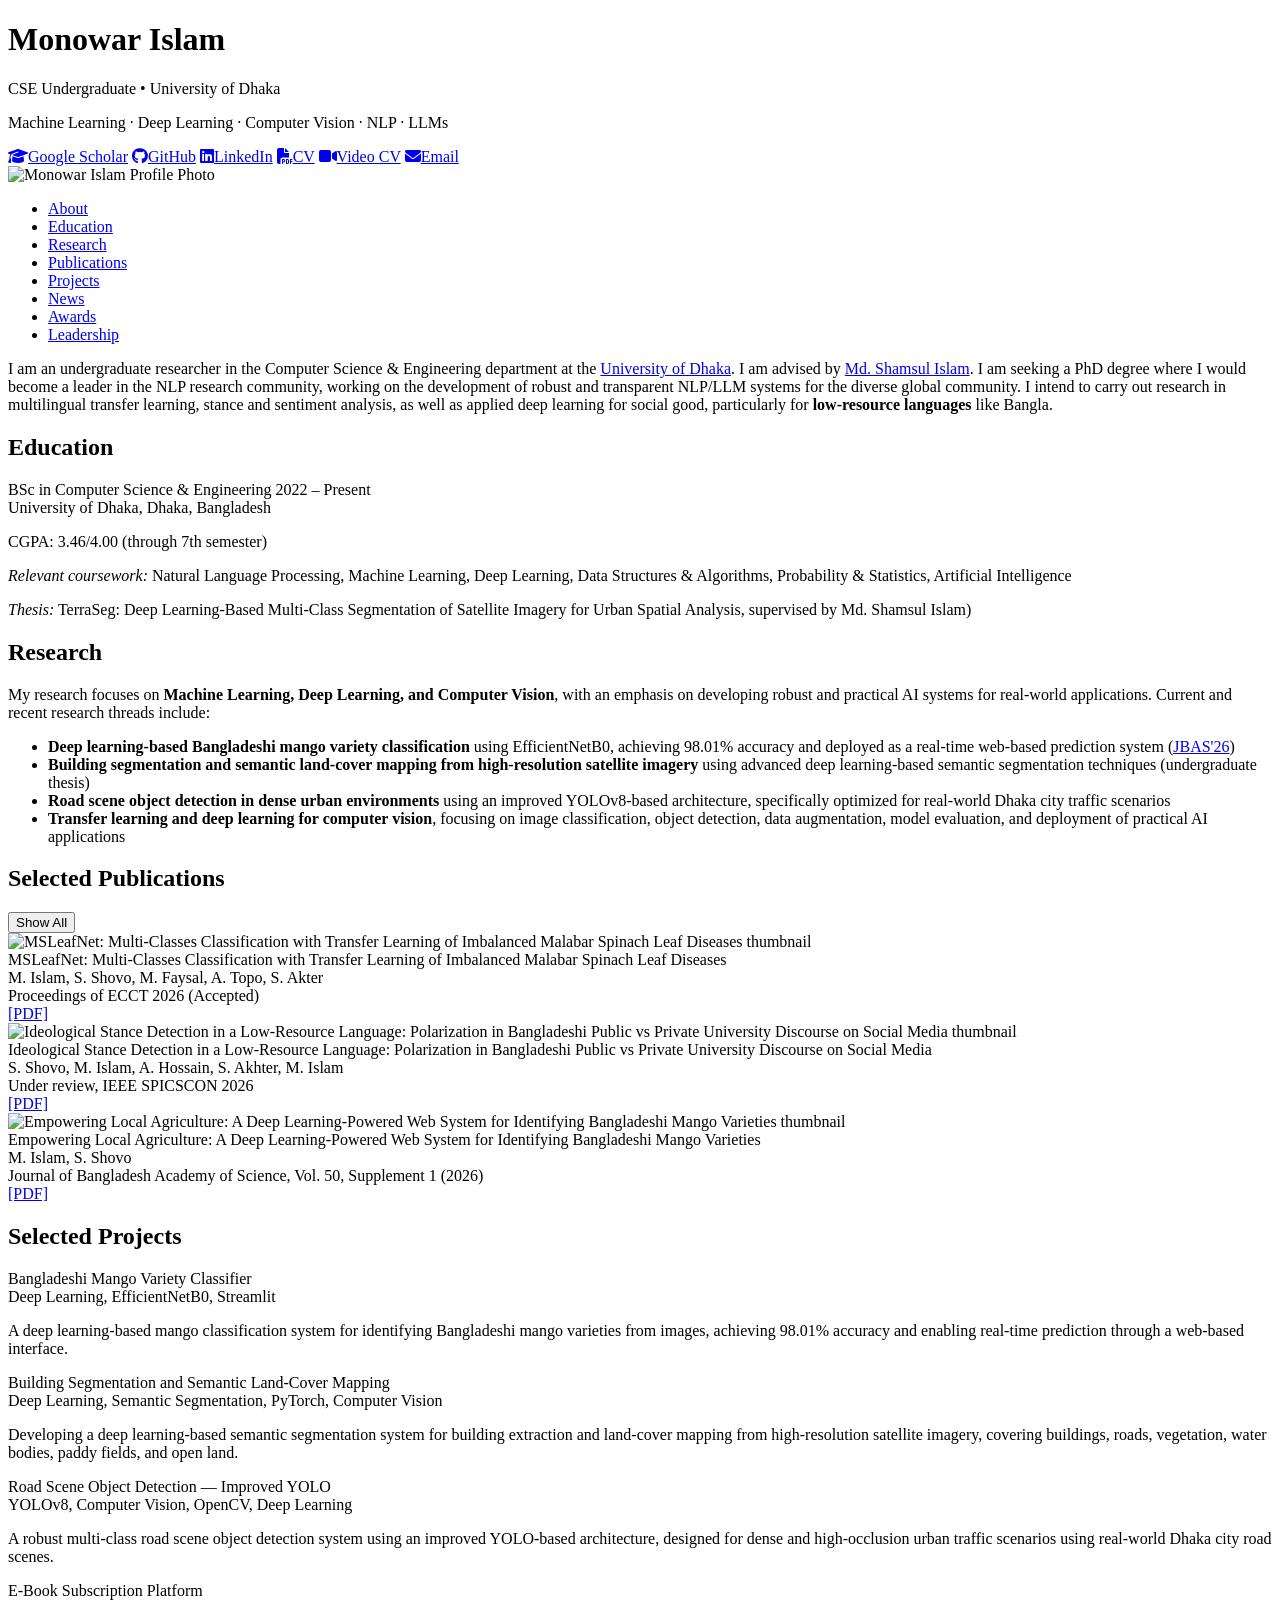
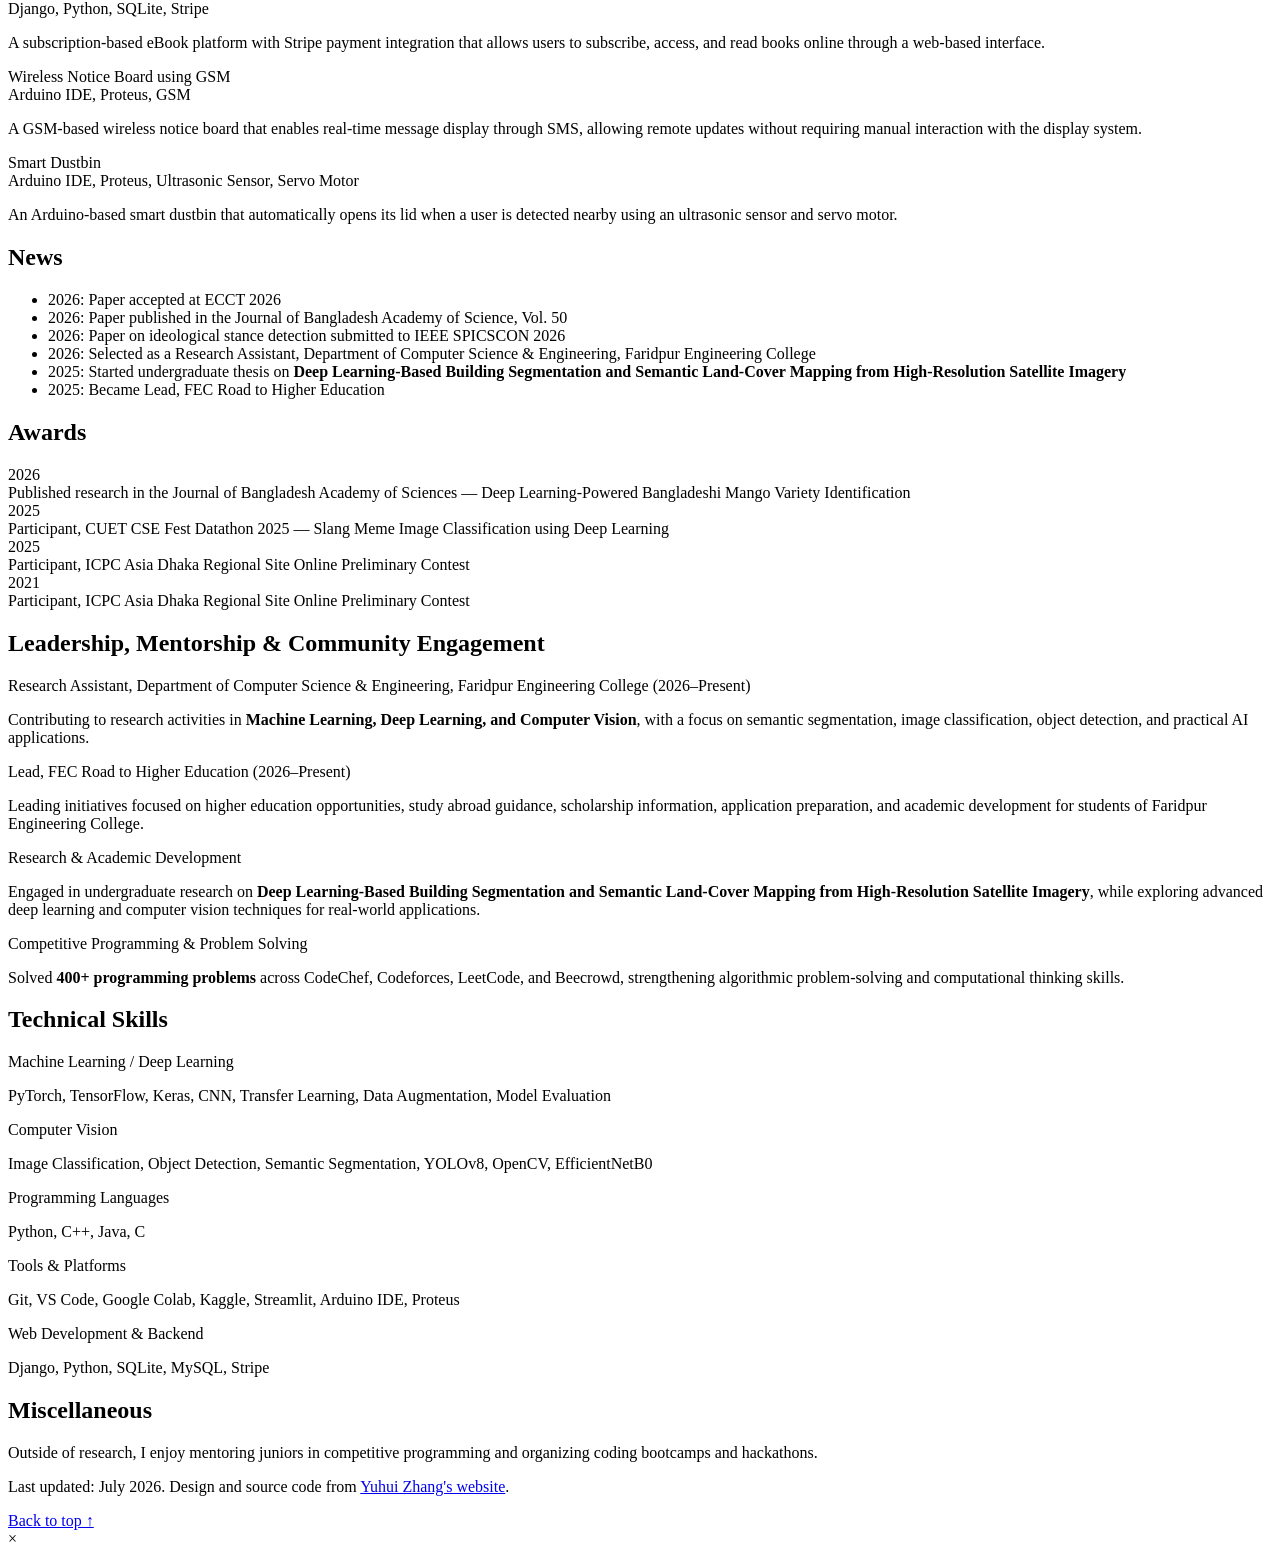
==== commit 9e4dd947: "Update index.html" ====
--- a/index.html
+++ b/index.html
@@ -1,174 +1,228 @@
-<!DOCTYPE html>
-<html lang="en" data-theme="light">
-
-<head>
-  <meta charset="UTF-8" />
-  <meta name="viewport" content="width=device-width, initial-scale=1.0" />
-
-  <!-- SEO Meta Tags -->
-  <title>Monowar Islam — ML Engineer &amp; CV Researcher | Academic Portfolio</title>
-  <meta name="description"
-    content="Academic portfolio of Monowar Islam — Machine Learning Engineer, Deep Learning Engineer, and Computer Vision Researcher. CSE student at Faridpur Engineering College." />
-  <meta name="keywords"
-    content="Monowar Islam, machine learning, deep learning, computer vision, researcher, portfolio, CSE, Bangladesh" />
-  <meta name="author" content="Monowar Islam" />
-
-  <!-- Open Graph -->
-  <meta property="og:title" content="Monowar Islam — ML Engineer & CV Researcher" />
-  <meta property="og:description"
-    content="Academic portfolio showcasing research, publications, projects, and professional experience." />
-  <meta property="og:type" content="website" />
-  <meta property="og:image" content="profile.jpg" />
-
-  <!-- Fonts -->
-  <link rel="preconnect" href="https://fonts.googleapis.com" />
-  <link rel="preconnect" href="https://fonts.gstatic.com" crossorigin />
-  <link
-    href="https://fonts.googleapis.com/css2?family=Inter:wght@400;500;600;700;800&family=JetBrains+Mono:wght@400;600&display=swap"
-    rel="stylesheet" />
-
-  <!-- Font Awesome -->
-  <link rel="stylesheet" href="https://cdnjs.cloudflare.com/ajax/libs/font-awesome/6.5.1/css/all.min.css"
-    integrity="sha512-DTOQO9RWCH3ppGqcWaEA1BIZOC6xxalwEsw9c2QQeAIftl+Vegovlnee1c9QX4TctnWMn13TZye+giMm8e2LwA=="
-    crossorigin="anonymous" referrerpolicy="no-referrer" />
-
-  <!-- Stylesheet -->
-  <link rel="stylesheet" href="style.css" />
-</head>
-
-<body>
-
-  <!-- Scroll Progress Bar -->
-  <div id="scroll-progress" role="progressbar" aria-label="Page scroll progress"></div>
-
-  <!-- Sidebar -->
-  <aside class="sidebar" id="sidebar">
-    <div id="sidebar-content"></div>
-  </aside>
-
-  <!-- Sidebar Overlay (mobile) -->
-  <div class="sidebar-overlay" id="sidebar-overlay"></div>
-
-  <!-- Main Content -->
-  <div class="main-content">
-
-    <!-- Top Navigation -->
-    <nav class="top-nav" role="navigation" aria-label="Main navigation">
-      <button class="hamburger" id="hamburger" aria-label="Toggle navigation menu" aria-expanded="false">
-        <span></span><span></span><span></span>
-      </button>
-      <div class="nav-links" id="nav-links">
-        <a href="#home">Home</a>
-        <a href="#about">About</a>
-        <a href="#publications">Publications</a>
-        <a href="#projects">Projects</a>
-        <a href="#competitions">Competitions</a>
-        <a href="#blogs">Blogs</a>
-        <a href="#education">Education</a>
-        <a href="#certifications">Certifications</a>
-        <a href="#contact">Contact</a>
-      </div>
-      <button class="theme-toggle" id="theme-toggle" aria-label="Toggle dark/light mode">
-        <i class="fas fa-moon"></i>
-      </button>
-    </nav>
-
-    <!-- Page Content -->
-    <div class="content-wrapper">
-
-      <!-- Home / Hero -->
-      <section class="hero" id="home">
-        <div id="hero-content"></div>
-      </section>
-
-      <!-- About -->
-      <section class="section" id="about">
-        <div class="section-header fade-in">
-          <h2 class="section-title"><i class="fas fa-user"></i> About</h2>
-          <div class="section-divider"></div>
-        </div>
-        <div class="about-grid fade-in" id="about-content"></div>
-      </section>
-
-      <!-- Publications -->
-      <section class="section" id="publications">
-        <div class="section-header fade-in">
-          <h2 class="section-title"><i class="fas fa-book-open"></i> Publications</h2>
-          <div class="section-divider"></div>
-        </div>
-        <div id="publications-content"></div>
-      </section>
-
-      <!-- Projects -->
-      <section class="section" id="projects">
-        <div class="section-header fade-in">
-          <h2 class="section-title"><i class="fas fa-project-diagram"></i> Projects</h2>
-          <div class="section-divider"></div>
-        </div>
-        <div id="projects-content"></div>
-      </section>
-
-      <!-- Competitions -->
-      <section class="section" id="competitions">
-        <div class="section-header fade-in">
-          <h2 class="section-title"><i class="fas fa-trophy"></i> Problem Solving &amp; Competitions</h2>
-          <div class="section-divider"></div>
-        </div>
-        <div id="competitions-content"></div>
-      </section>
-
-      <!-- Blogs -->
-      <section class="section" id="blogs">
-        <div class="section-header fade-in">
-          <h2 class="section-title"><i class="fas fa-pen-nib"></i> Blogs / Articles</h2>
-          <div class="section-divider"></div>
-        </div>
-        <div id="blogs-content"></div>
-      </section>
-
-      <!-- Education -->
-      <section class="section" id="education">
-        <div class="section-header fade-in">
-          <h2 class="section-title"><i class="fas fa-graduation-cap"></i> Education</h2>
-          <div class="section-divider"></div>
-        </div>
-        <div id="education-content"></div>
-      </section>
-
-      <!-- Certifications -->
-      <section class="section" id="certifications">
-        <div class="section-header fade-in">
-          <h2 class="section-title"><i class="fas fa-certificate"></i> Certifications</h2>
-          <div class="section-divider"></div>
-        </div>
-        <div id="certifications-content"></div>
-      </section>
-
-      <!-- Contact -->
-      <section class="section" id="contact">
-        <div class="section-header fade-in">
-          <h2 class="section-title"><i class="fas fa-envelope"></i> Contact</h2>
-          <div class="section-divider"></div>
-        </div>
-        <div id="contact-content"></div>
-      </section>
-
-      <!-- Footer -->
-      <footer class="footer">
-        <p>&copy; 2025 Monowar Islam. All rights reserved.</p>
-      </footer>
-
-    </div>
-  </div>
-
-  <!-- Scroll to Top -->
-  <button class="scroll-top" id="scroll-top" aria-label="Scroll to top">
-    <i class="fas fa-chevron-up"></i>
-  </button>
-
-  <!-- JavaScript -->
-  <script src="script.js"></script>
-
-</body>
-
-</html>
+<!DOCTYPE html> <html lang="en"> <head> <meta charset="UTF-8"> <meta name="viewport" content="width=device-width, initial-scale=1.0"> <meta name="description" content="Academic homepage of Monowar Islam — research and projects in Machine Learning, Deep Learning, and Computer Vision."> <meta name="keywords" content="Monowar Islam, Computer Science, Machine Learning, Deep Learning, Computer Vision, Image Classification, Object Detection, Bangladesh"> <meta name="author" content="Monowar Islam"> <meta property="og:title" content="Monowar Islam - Academic Homepage"> <meta property="og:description" content="Machine Learning, Deep Learning, Computer Vision, Image Classification, Object Detection, and Research."> <meta property="og:type" content="website"> <meta property="og:url" content="#"> <meta name="twitter:card" content="summary"> <title>Monowar Islam</title> <link rel="stylesheet" href="https://fonts.googleapis.com/css2?family=Merriweather:wght@300;400;500;600&display=swap"> <link rel="stylesheet" href="https://cdnjs.cloudflare.com/ajax/libs/font-awesome/6.4.0/css/all.min.css"> <link rel="stylesheet" href="styles.css"> </head>
+<body id="top">
+    <header>
+    <div class="header-content">
+        <h1>Monowar Islam</h1>
+        <p>CSE Undergraduate • University of Dhaka</p>
+        <p class="header-tagline">Machine Learning · Deep Learning · Computer Vision · NLP · LLMs</p>
+        <div class="social-links-header">
+            <a href="https://scholar.google.com/citations?user=hGRMCpAAAAAJ&hl=en"><i class="fas fa-graduation-cap"></i>Google Scholar</a>
+            <a href="https://github.com/monowarcs"><i class="fab fa-github"></i>GitHub</a>
+            <a href="https://linkedin.com/in/monowarcse"><i class="fab fa-linkedin"></i>LinkedIn</a>
+            <a href="https://drive.google.com/file/d/1XIDrnXDlnPqRVADB2jngCmpIxRIHniWv/view?usp=drive_link"><i class="fas fa-file-pdf"></i>CV</a>
+            <a href="https://www.youtube.com/watch?v=4jiI9Z_kMJU"><i class="fas fa-video"></i>Video CV</a>
+            <a href="mailto:monowar.1002@fec.edu.bd"><i class="fas fa-envelope"></i>Email</a>
+        </div>
+    </div>
+    <div class="header-image">
+        <img src="images/profile.jpg" alt="Monowar Islam Profile Photo">
+    </div>
+</header>
+
+    <nav class="section-nav">
+        <ul>
+            <li><a href="#about">About</a></li>
+            <li><a href="#education">Education</a></li>
+            <li><a href="#research">Research</a></li>
+            <li><a href="#publications">Publications</a></li>
+            <li><a href="#projects">Projects</a></li>
+            <li><a href="#news">News</a></li>
+            <li><a href="#awards">Awards</a></li>
+            <li><a href="#services">Leadership</a></li>
+        </ul>
+    </nav>
+
+    <main>
+        <section id="about">
+        
+            <p>I am an undergraduate researcher in the Computer Science &amp; Engineering department at the <a href="https://www.du.ac.bd/">University of Dhaka</a>. I am advised by <a href="https://fec.ac.bd/pages/static-pages/6922e091933eb65569e279d5">Md. Shamsul Islam</a>. I am seeking a PhD degree where I would become a leader in the NLP research community, working on the development of robust and transparent NLP/LLM systems for the diverse global community. I intend to carry out research in multilingual transfer learning, stance and sentiment analysis, as well as applied deep learning for social good, particularly for <strong>low-resource languages</strong> like Bangla.</p>
+        </section>
+
+        <section id="education">
+            <h2>Education</h2>
+            <div class="edu-item">
+                <div class="edu-header">
+                    <span class="edu-degree">BSc in Computer Science &amp; Engineering</span>
+                    <span class="edu-year">2022 – Present</span>
+                </div>
+                <div class="edu-school">University of Dhaka, Dhaka, Bangladesh</div>
+                <p>CGPA: 3.46/4.00 (through 7th semester)</p>
+                <p><em>Relevant coursework:</em> Natural Language Processing, Machine Learning, Deep Learning, Data Structures &amp; Algorithms, Probability &amp; Statistics, Artificial Intelligence</p>
+                <p><em>Thesis:</em> TerraSeg: Deep Learning-Based Multi-Class Segmentation of Satellite Imagery for
+Urban Spatial Analysis, supervised by Md. Shamsul Islam)</p>
+            </div>
+        </section>
+
+        
+<section id="research">
+    <h2>Research</h2>
+    <p>My research focuses on <strong>Machine Learning, Deep Learning, and Computer Vision</strong>, with an emphasis on developing robust and practical AI systems for real-world applications. Current and recent research threads include:</p>
+    <ul>
+        <li><strong>Deep learning-based Bangladeshi mango variety classification</strong> using EfficientNetB0, achieving 98.01% accuracy and deployed as a real-time web-based prediction system (<a href="#">JBAS'26</a>)</li>
+        <li><strong>Building segmentation and semantic land-cover mapping from high-resolution satellite imagery</strong> using advanced deep learning-based semantic segmentation techniques (undergraduate thesis)</li>
+        <li><strong>Road scene object detection in dense urban environments</strong> using an improved YOLOv8-based architecture, specifically optimized for real-world Dhaka city traffic scenarios</li>
+        <li><strong>Transfer learning and deep learning for computer vision</strong>, focusing on image classification, object detection, data augmentation, model evaluation, and deployment of practical AI applications</li>
+    </ul>
+</section>
+
+
+        <section id="publications">
+            <div class="publications-header">
+                <h2 id="toggle-header">Selected Publications</h2>
+                <button id="toggle-publications" class="toggle-publications">Show All</button>
+            </div>
+            <div id="publications-container">
+                <!-- Publications will be dynamically loaded here -->
+            </div>
+        </section>
+
+        <section id="projects">
+    <h2>Selected Projects</h2>
+
+    <div class="project-item">
+        <div class="project-title">Bangladeshi Mango Variety Classifier</div>
+        <div class="project-stack">Deep Learning, EfficientNetB0, Streamlit</div>
+        <p>A deep learning-based mango classification system for identifying Bangladeshi mango varieties from images, achieving 98.01% accuracy and enabling real-time prediction through a web-based interface.</p>
+    </div>
+
+    <div class="project-item">
+        <div class="project-title">Building Segmentation and Semantic Land-Cover Mapping</div>
+        <div class="project-stack">Deep Learning, Semantic Segmentation, PyTorch, Computer Vision</div>
+        <p>Developing a deep learning-based semantic segmentation system for building extraction and land-cover mapping from high-resolution satellite imagery, covering buildings, roads, vegetation, water bodies, paddy fields, and open land.</p>
+    </div>
+
+    <div class="project-item">
+        <div class="project-title">Road Scene Object Detection — Improved YOLO</div>
+        <div class="project-stack">YOLOv8, Computer Vision, OpenCV, Deep Learning</div>
+        <p>A robust multi-class road scene object detection system using an improved YOLO-based architecture, designed for dense and high-occlusion urban traffic scenarios using real-world Dhaka city road scenes.</p>
+    </div>
+
+    <div class="project-item">
+        <div class="project-title">E-Book Subscription Platform</div>
+        <div class="project-stack">Django, Python, SQLite, Stripe</div>
+        <p>A subscription-based eBook platform with Stripe payment integration that allows users to subscribe, access, and read books online through a web-based interface.</p>
+    </div>
+
+    <div class="project-item">
+        <div class="project-title">Wireless Notice Board using GSM</div>
+        <div class="project-stack">Arduino IDE, Proteus, GSM</div>
+        <p>A GSM-based wireless notice board that enables real-time message display through SMS, allowing remote updates without requiring manual interaction with the display system.</p>
+    </div>
+
+    <div class="project-item">
+        <div class="project-title">Smart Dustbin</div>
+        <div class="project-stack">Arduino IDE, Proteus, Ultrasonic Sensor, Servo Motor</div>
+        <p>An Arduino-based smart dustbin that automatically opens its lid when a user is detected nearby using an ultrasonic sensor and servo motor.</p>
+    </div>
+</section>
+
+        <section id="news">
+            <h2>News</h2>
+            <div class="news-container">
+                <ul class="news-list">
+                    <li>2026: Paper accepted at ECCT 2026</li>
+                    <li>2026: Paper published in the Journal of Bangladesh Academy of Science, Vol. 50</li>
+                    <li>2026: Paper on ideological stance detection submitted to IEEE SPICSCON 2026</li>
+                    <li>2026: Selected as a Research Assistant, Department of Computer Science &amp; Engineering, Faridpur Engineering College</li>
+<li>2025: Started undergraduate thesis on <strong>Deep Learning-Based Building Segmentation and Semantic Land-Cover Mapping from High-Resolution Satellite Imagery</strong></li>
+<li>2025: Became Lead, FEC Road to Higher Education</li>
+                </ul>
+            </div>
+        </section>
+
+        <section id="awards">
+            <h2>Awards</h2>
+            <div class="award-item">
+    <span class="award-year">2026</span>
+    <div class="award-desc">Published research in the Journal of Bangladesh Academy of Sciences — Deep Learning-Powered Bangladeshi Mango Variety Identification</div>
+</div>
+
+<div class="award-item">
+    <span class="award-year">2025</span>
+    <div class="award-desc">Participant, CUET CSE Fest Datathon 2025 — Slang Meme Image Classification using Deep Learning</div>
+</div>
+
+<div class="award-item">
+    <span class="award-year">2025</span>
+    <div class="award-desc">Participant, ICPC Asia Dhaka Regional Site Online Preliminary Contest</div>
+</div>
+
+<div class="award-item">
+    <span class="award-year">2021</span>
+    <div class="award-desc">Participant, ICPC Asia Dhaka Regional Site Online Preliminary Contest</div>
+</div>
+        </section>
+
+        <section id="services">
+            <h2>Leadership, Mentorship &amp; Community Engagement</h2>
+            <div class="service-category">
+    <div class="service-title">Research Assistant, Department of Computer Science &amp; Engineering, Faridpur Engineering College (2026–Present)</div>
+    <p>Contributing to research activities in <strong>Machine Learning, Deep Learning, and Computer Vision</strong>, with a focus on semantic segmentation, image classification, object detection, and practical AI applications.</p>
+</div>
+
+<div class="service-category">
+    <div class="service-title">Lead, FEC Road to Higher Education (2026–Present)</div>
+    <p>Leading initiatives focused on higher education opportunities, study abroad guidance, scholarship information, application preparation, and academic development for students of Faridpur Engineering College.</p>
+</div>
+
+<div class="service-category">
+    <div class="service-title">Research &amp; Academic Development</div>
+    <p>Engaged in undergraduate research on <strong>Deep Learning-Based Building Segmentation and Semantic Land-Cover Mapping from High-Resolution Satellite Imagery</strong>, while exploring advanced deep learning and computer vision techniques for real-world applications.</p>
+</div>
+
+<div class="service-category">
+    <div class="service-title">Competitive Programming &amp; Problem Solving</div>
+    <p>Solved <strong>400+ programming problems</strong> across CodeChef, Codeforces, LeetCode, and Beecrowd, strengthening algorithmic problem-solving and computational thinking skills.</p>
+</div>
+
+
+        </section>
+
+        <section id="skills">
+            <h2>Technical Skills</h2>
+            <div class="service-category">
+    <div class="service-title">Machine Learning / Deep Learning</div>
+    <p>PyTorch, TensorFlow, Keras, CNN, Transfer Learning, Data Augmentation, Model Evaluation</p>
+</div>
+
+<div class="service-category">
+    <div class="service-title">Computer Vision</div>
+    <p>Image Classification, Object Detection, Semantic Segmentation, YOLOv8, OpenCV, EfficientNetB0</p>
+</div>
+
+<div class="service-category">
+    <div class="service-title">Programming Languages</div>
+    <p>Python, C++, Java, C</p>
+</div>
+
+<div class="service-category">
+    <div class="service-title">Tools &amp; Platforms</div>
+    <p>Git, VS Code, Google Colab, Kaggle, Streamlit, Arduino IDE, Proteus</p>
+</div>
+
+<div class="service-category">
+    <div class="service-title">Web Development &amp; Backend</div>
+    <p>Django, Python, SQLite, MySQL, Stripe</p>
+</div>
+        </section>
+
+        <section id="miscellaneous">
+            <h2>Miscellaneous</h2>
+            <div class="misc-item">
+                <p>Outside of research, I enjoy mentoring juniors in competitive programming and organizing coding bootcamps and hackathons.</p>
+            </div>
+        </section>
+    </main>
+
+    <footer>
+        <p>Last updated: July 2026. Design and source code from <a href="https://cs.stanford.edu/~yuhuiz/">Yuhui Zhang's website</a>.</p>
+        <a href="#top" class="back-to-top">Back to top ↑</a>
+    </footer>
+
+    <div id="imageModal" class="modal">
+        <span class="modal-close" onclick="closeModal()">&times;</span>
+        <img class="modal-content" id="modalImage">
+    </div>
+    <script src="scripts.js"></script>
+</body>
+</html>
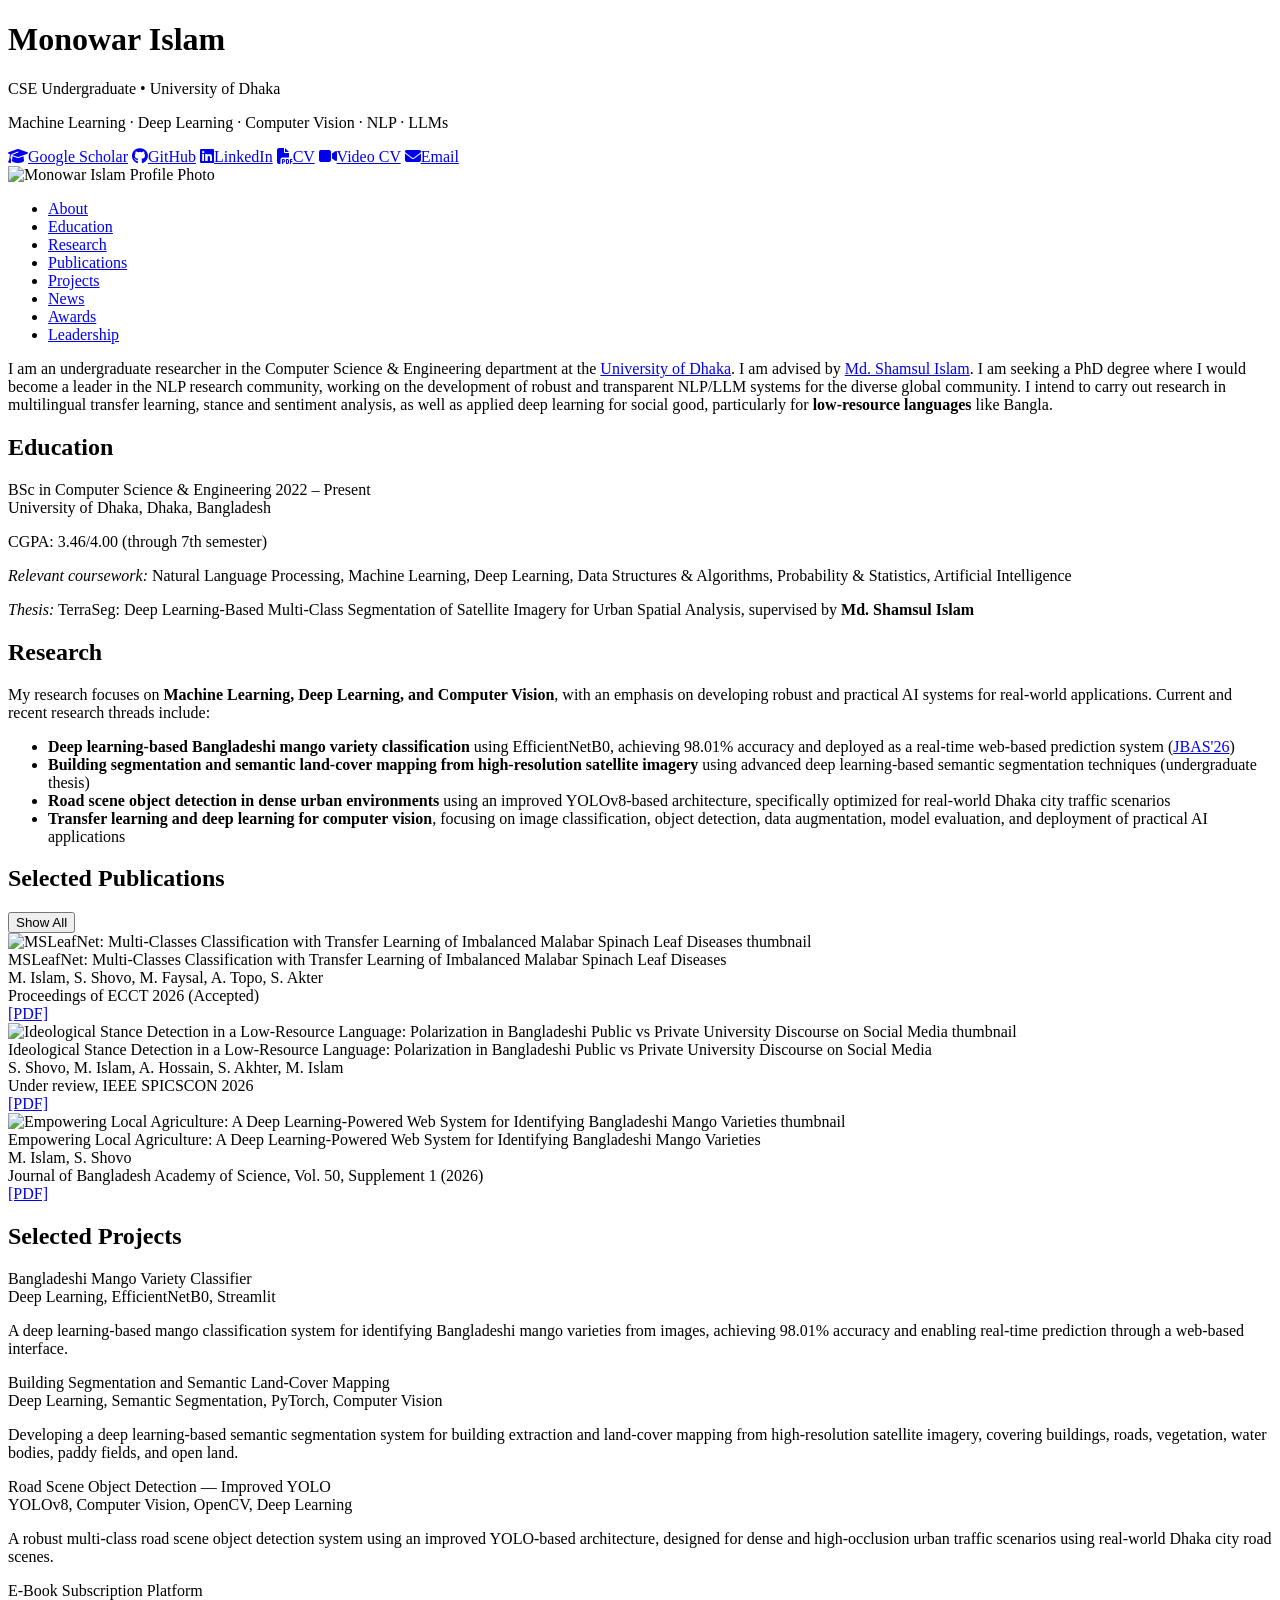
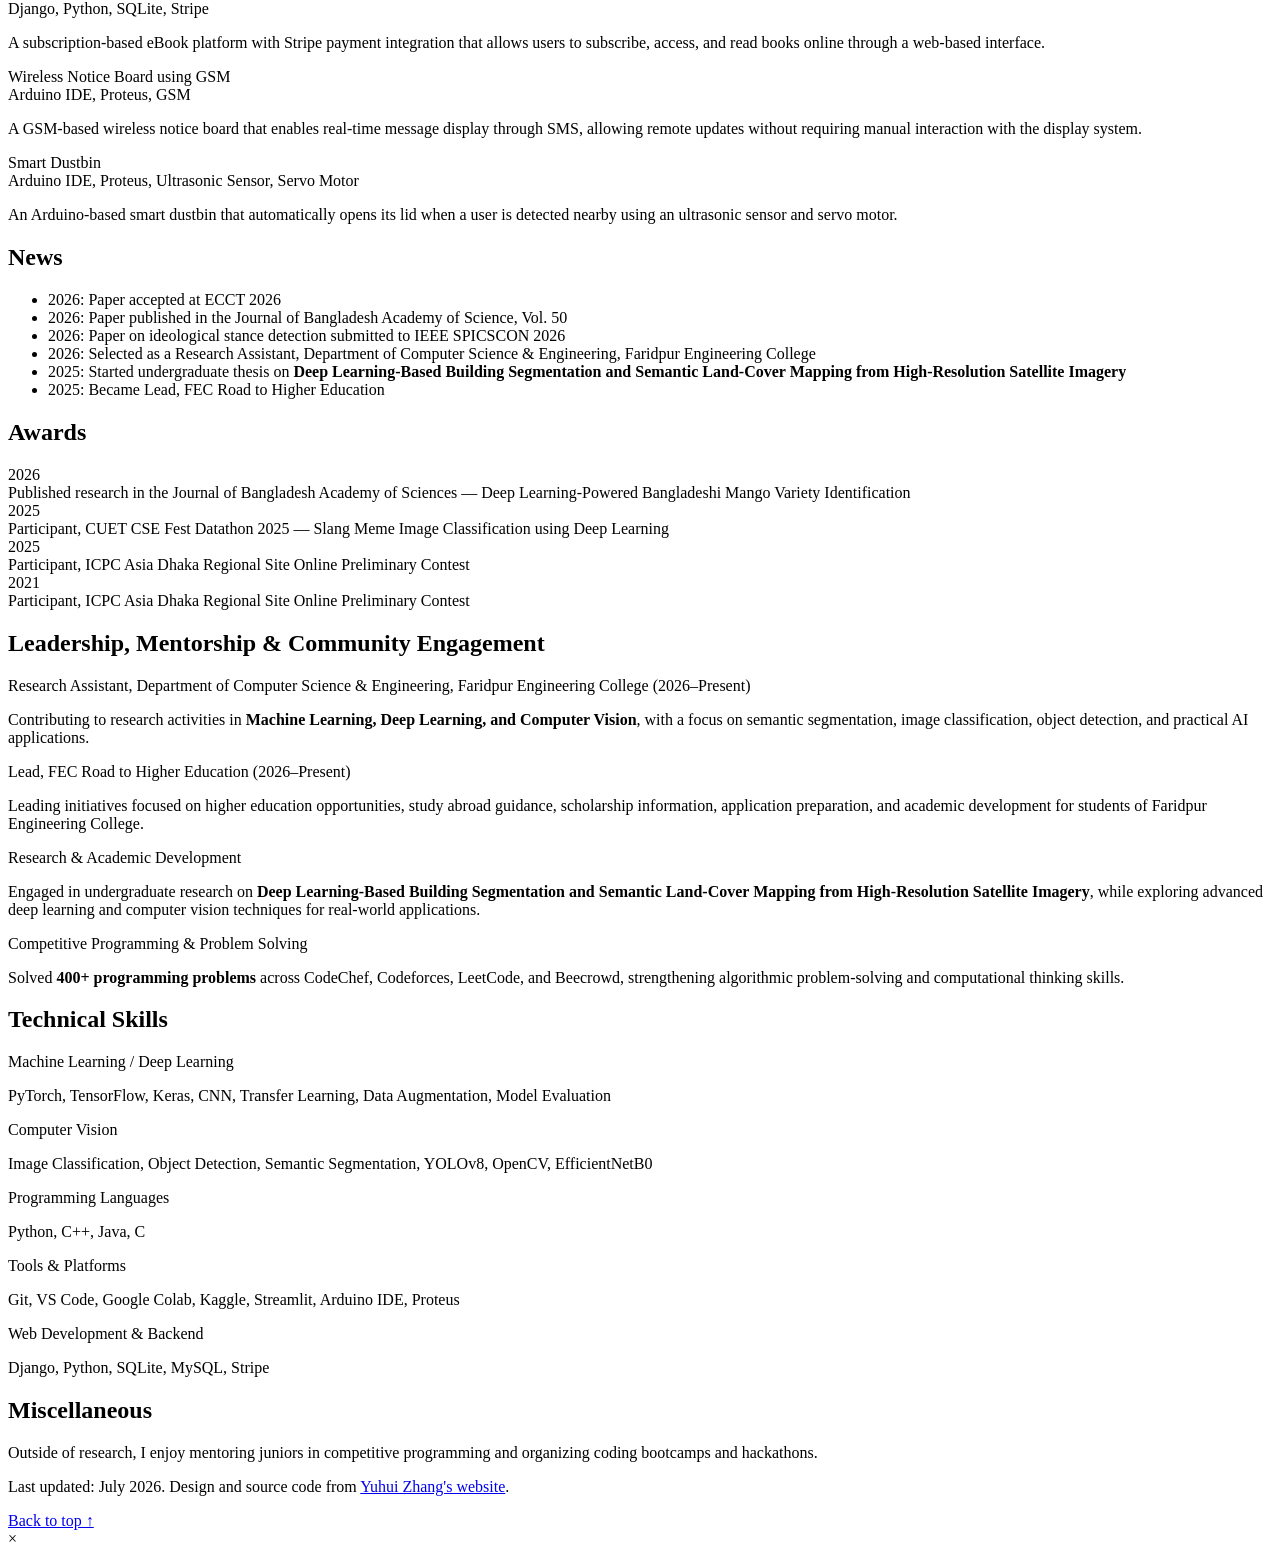
==== commit c2b769d9: "Update index.html" ====
--- a/index.html
+++ b/index.html
@@ -49,7 +49,7 @@
                 <p>CGPA: 3.46/4.00 (through 7th semester)</p>
                 <p><em>Relevant coursework:</em> Natural Language Processing, Machine Learning, Deep Learning, Data Structures &amp; Algorithms, Probability &amp; Statistics, Artificial Intelligence</p>
                 <p><em>Thesis:</em> TerraSeg: Deep Learning-Based Multi-Class Segmentation of Satellite Imagery for
-Urban Spatial Analysis, supervised by Md. Shamsul Islam)</p>
+Urban Spatial Analysis, supervised by <strong>Md. Shamsul Islam</strong></p>
             </div>
         </section>
 
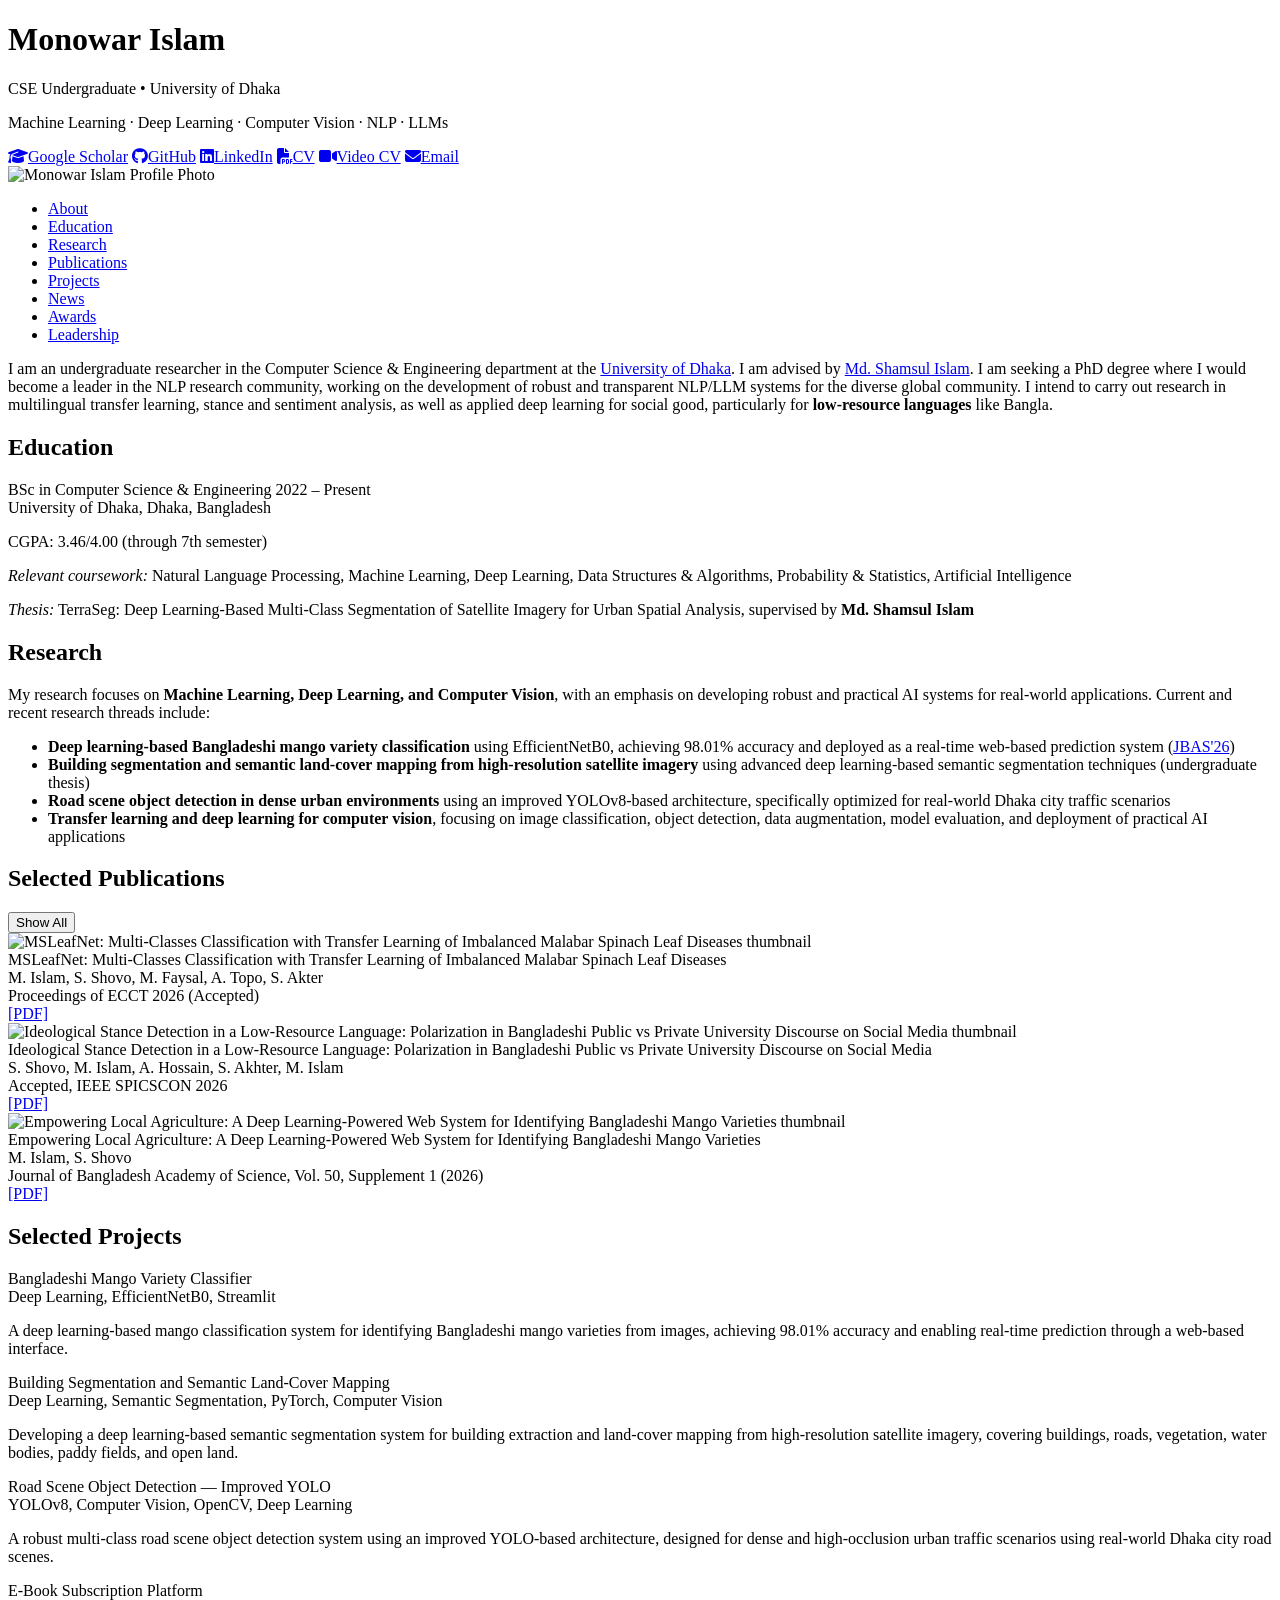
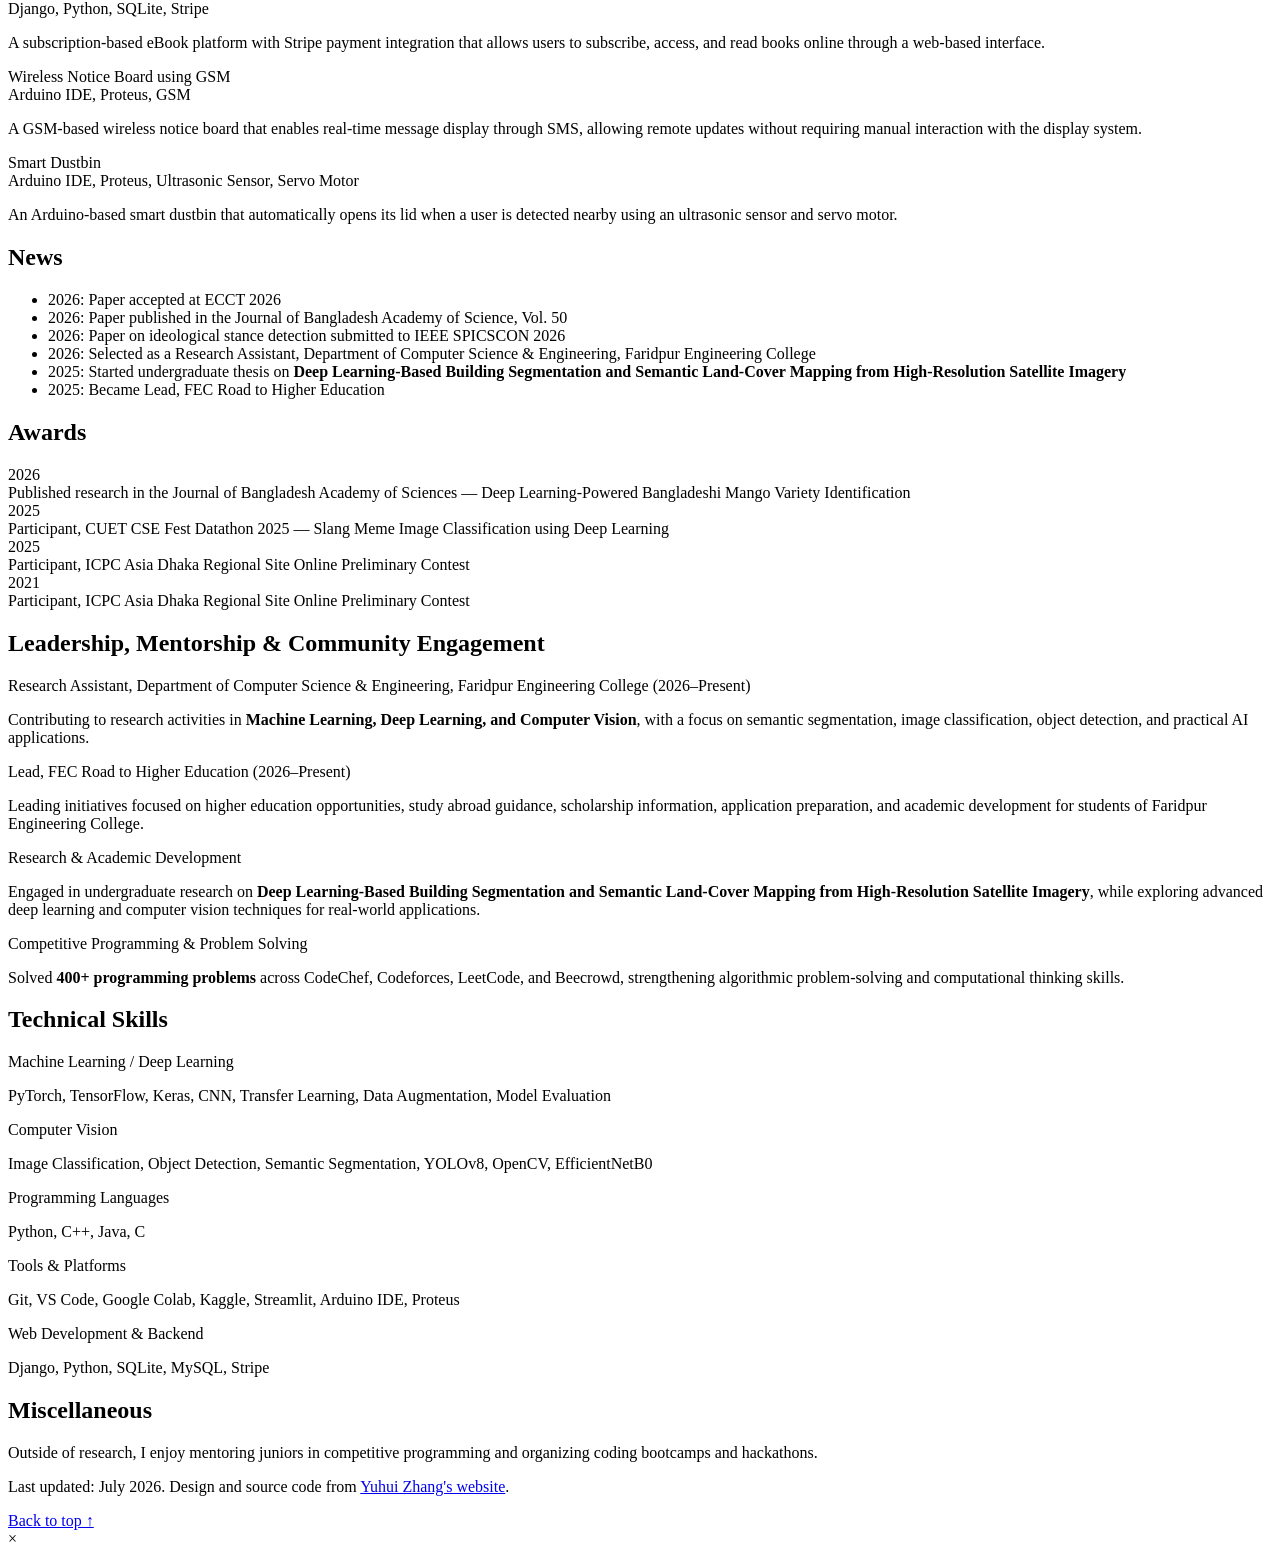
==== commit 1c55fe09: "Update index.html" ====
--- a/index.html
+++ b/index.html
@@ -9,7 +9,7 @@
             <a href="https://scholar.google.com/citations?user=hGRMCpAAAAAJ&hl=en"><i class="fas fa-graduation-cap"></i>Google Scholar</a>
             <a href="https://github.com/monowarcs"><i class="fab fa-github"></i>GitHub</a>
             <a href="https://linkedin.com/in/monowarcse"><i class="fab fa-linkedin"></i>LinkedIn</a>
-            <a href="https://drive.google.com/file/d/1XIDrnXDlnPqRVADB2jngCmpIxRIHniWv/view?usp=drive_link"><i class="fas fa-file-pdf"></i>CV</a>
+            <a href="https://drive.google.com/file/d/1b7Lh3pqU0kOZj2eGw_u2x2gXeid249nA/view?usp=sharing"><i class="fas fa-file-pdf"></i>CV</a>
             <a href="https://www.youtube.com/watch?v=4jiI9Z_kMJU"><i class="fas fa-video"></i>Video CV</a>
             <a href="mailto:monowar.1002@fec.edu.bd"><i class="fas fa-envelope"></i>Email</a>
         </div>
